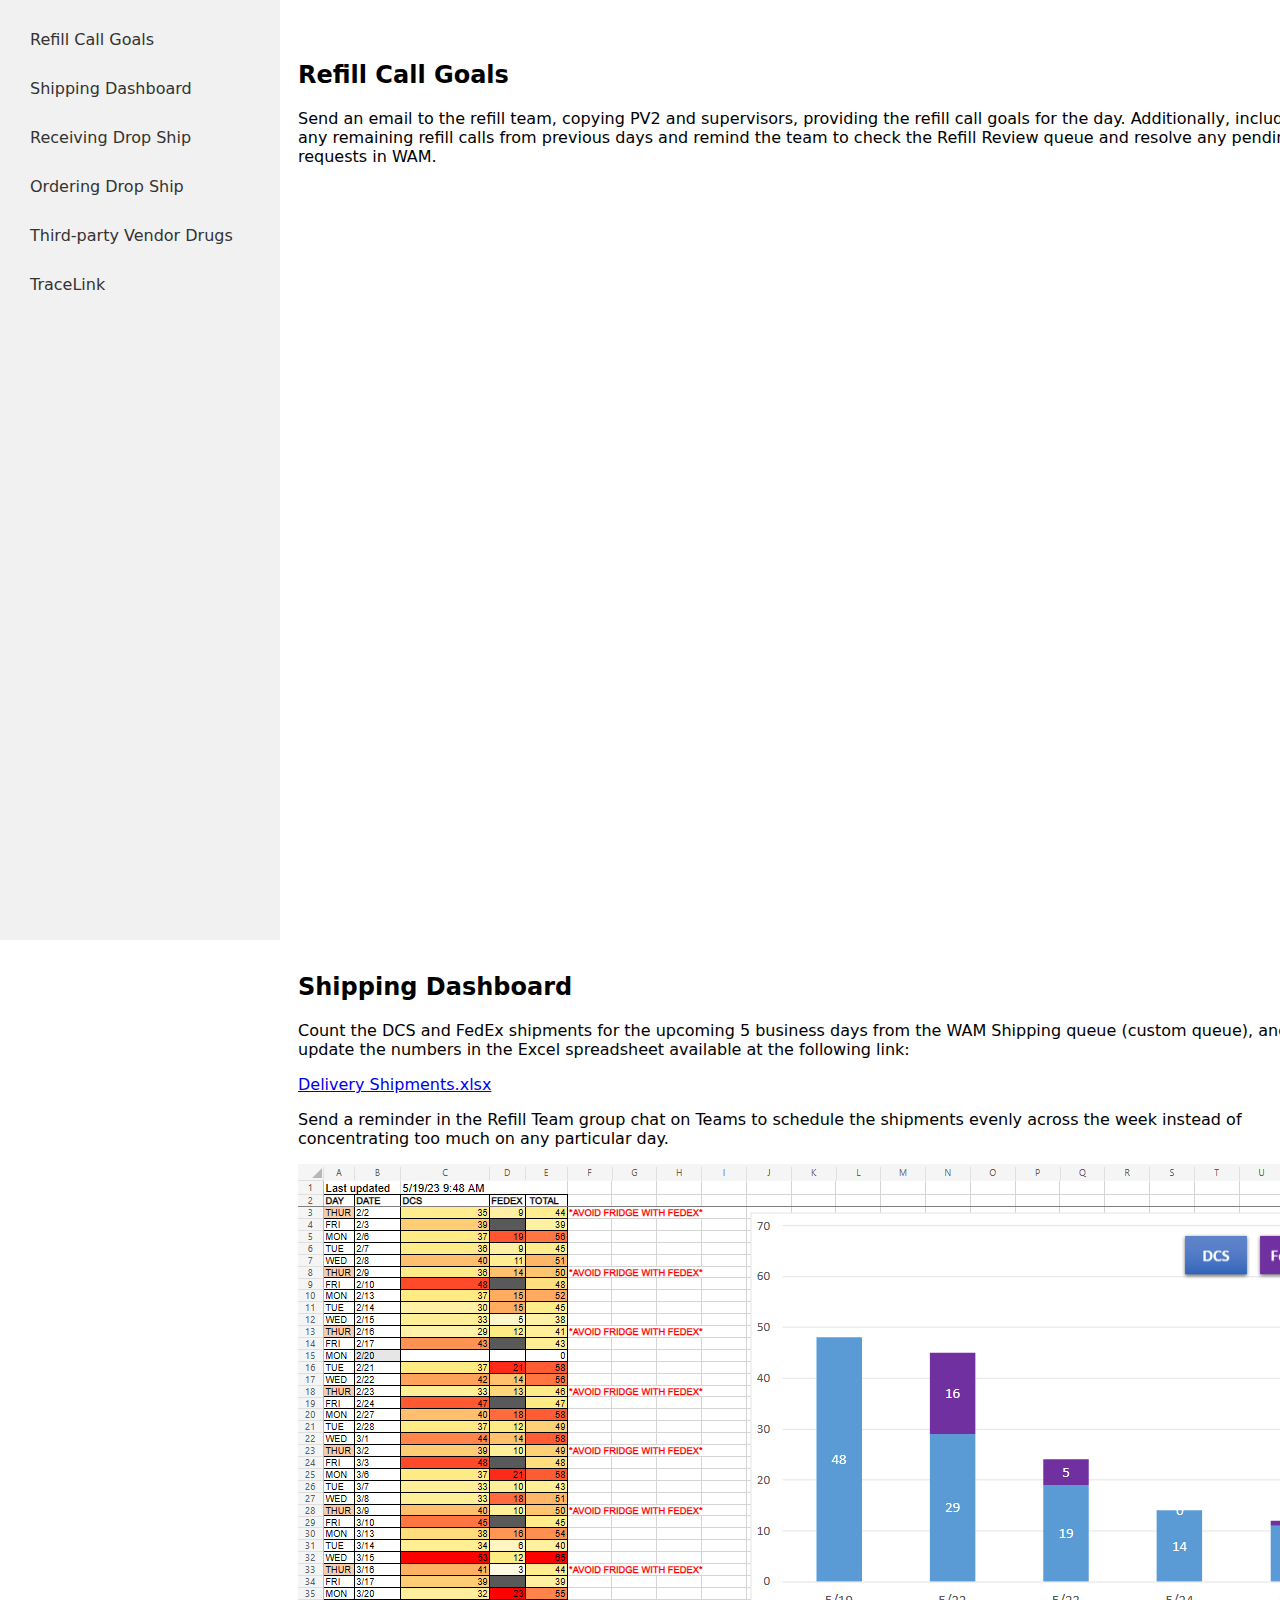
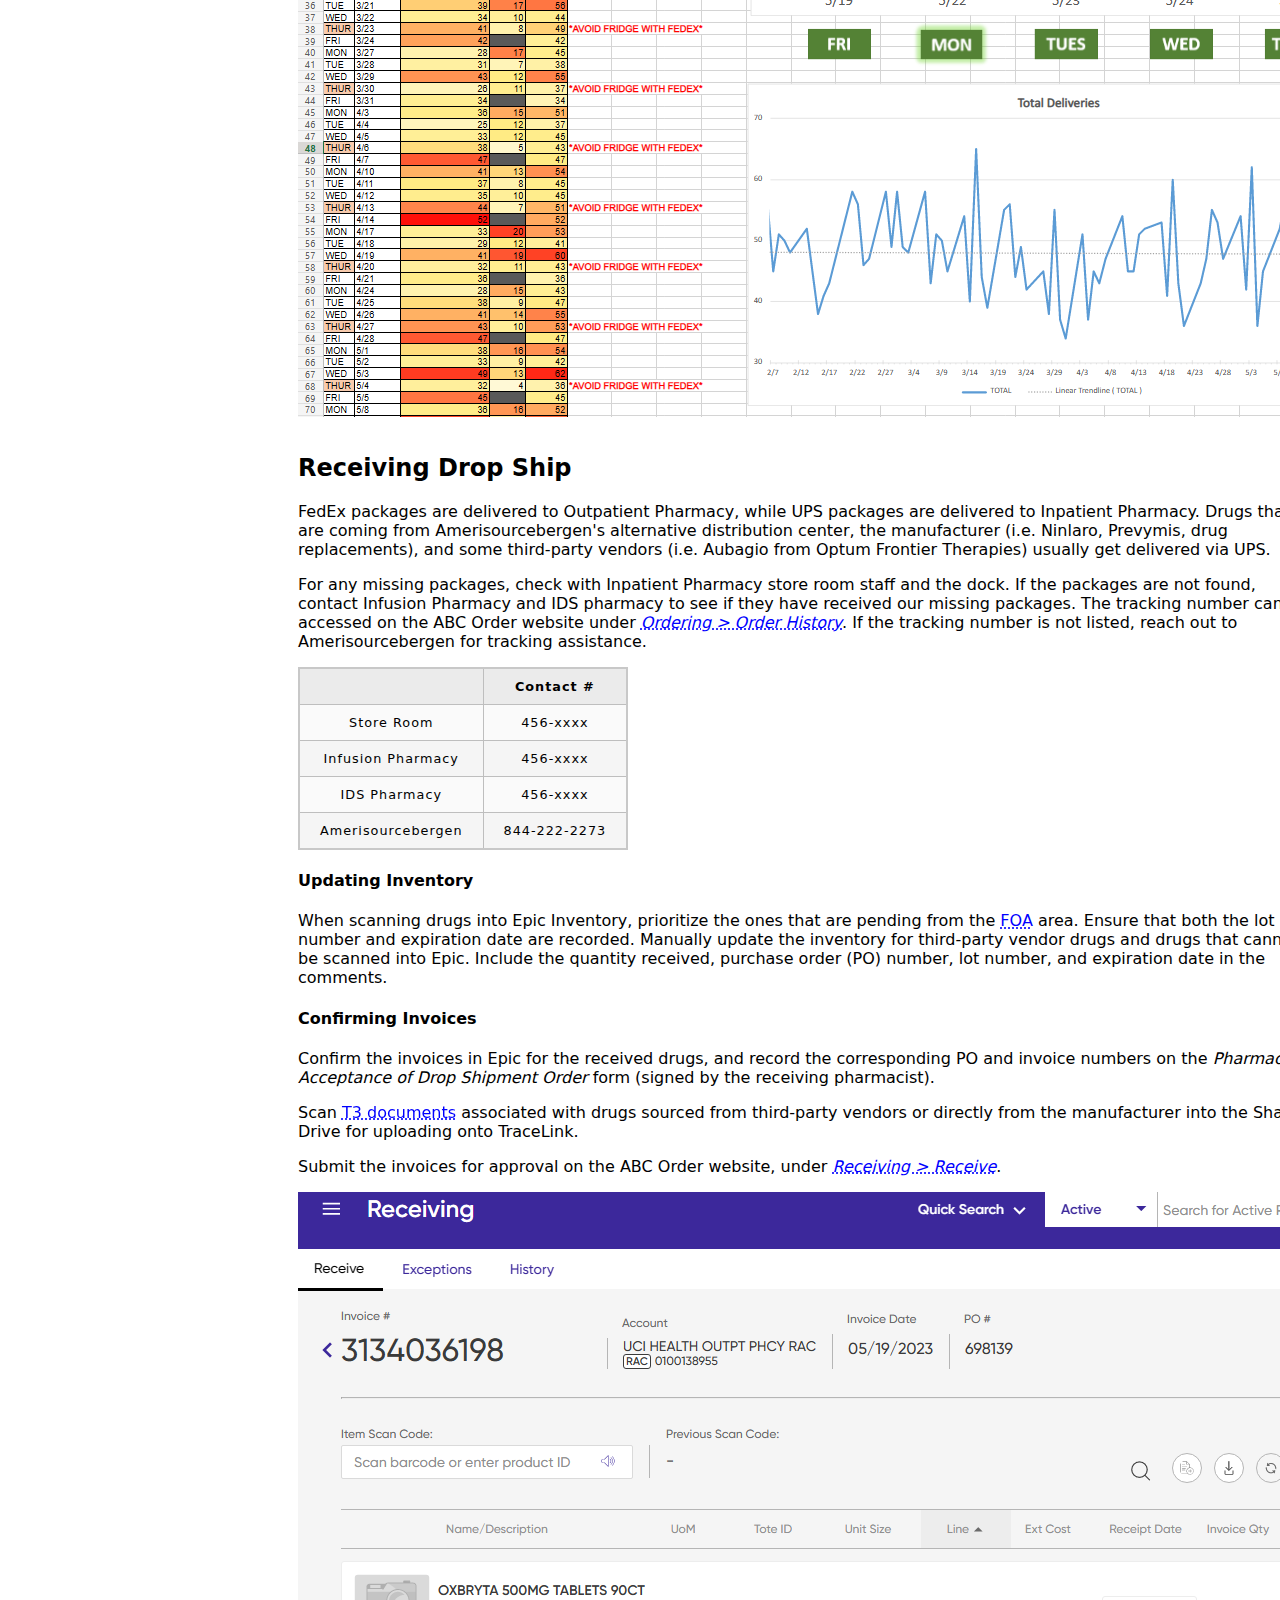
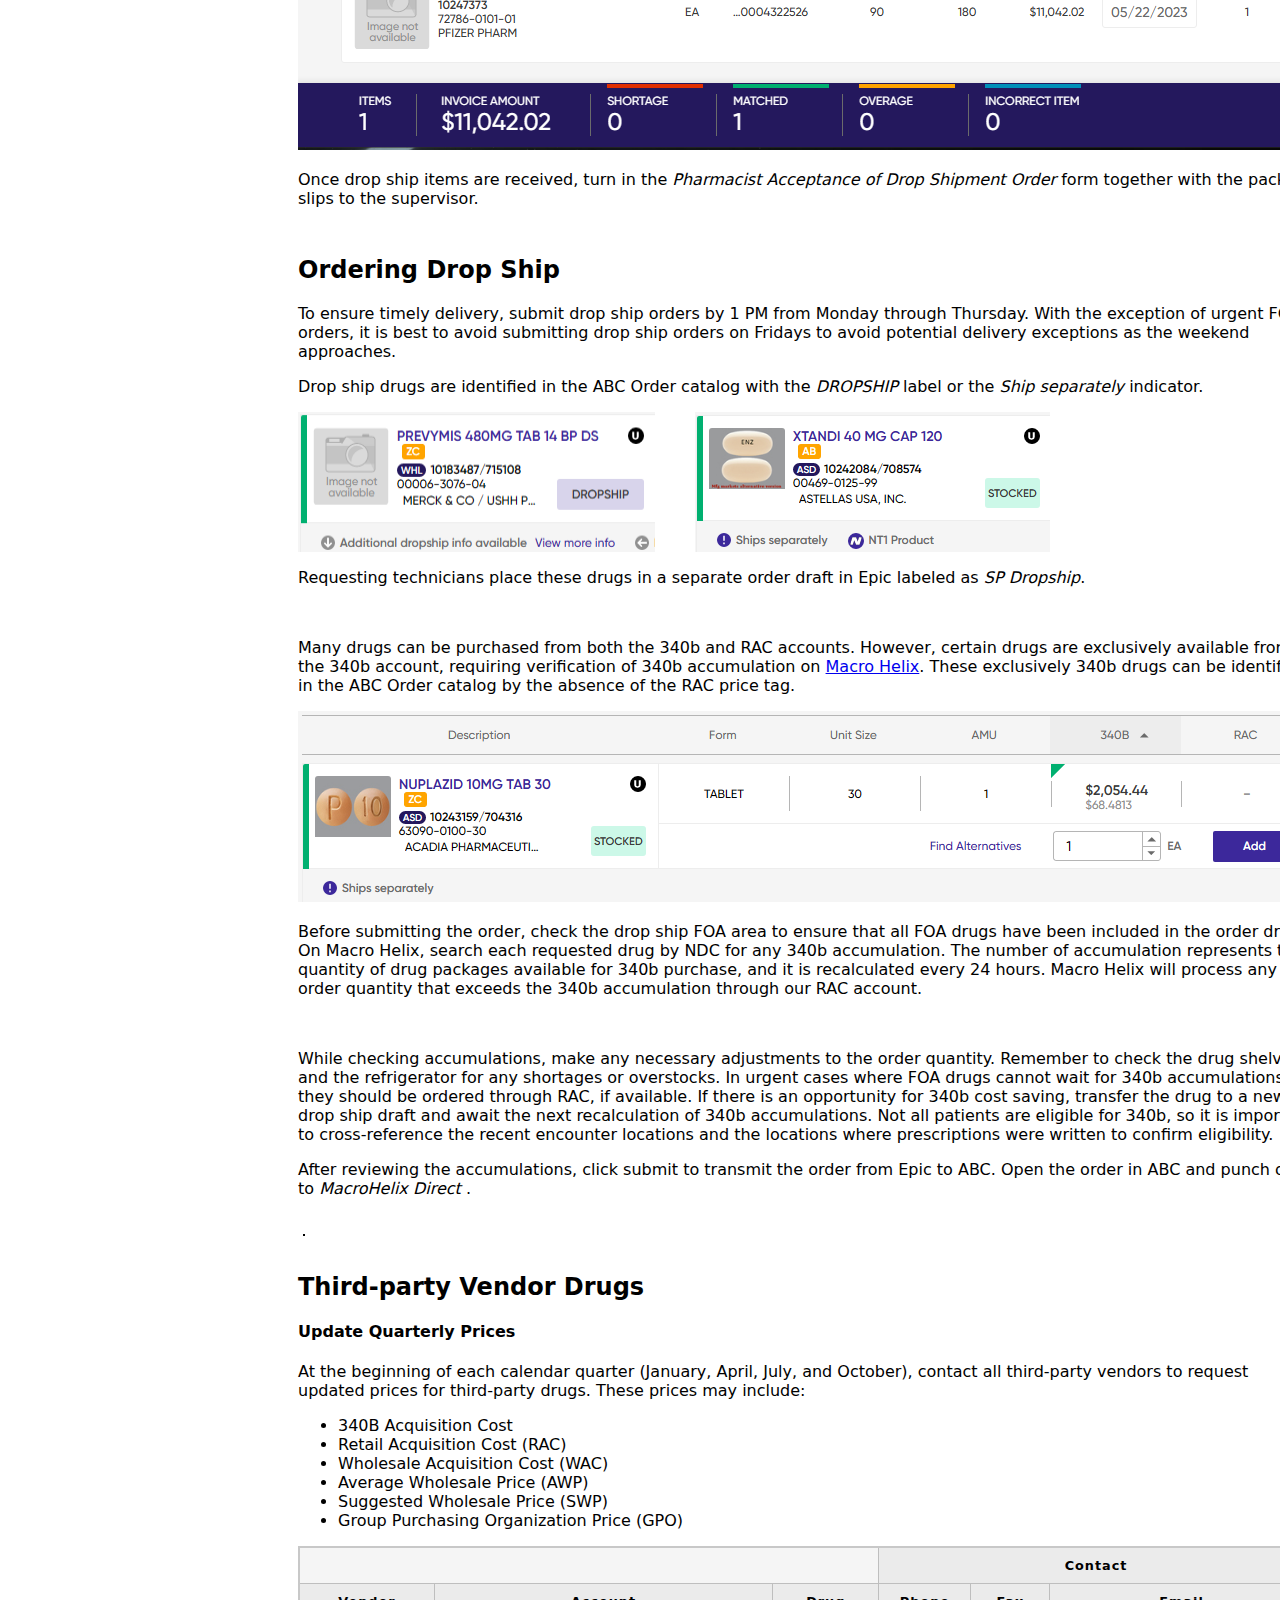
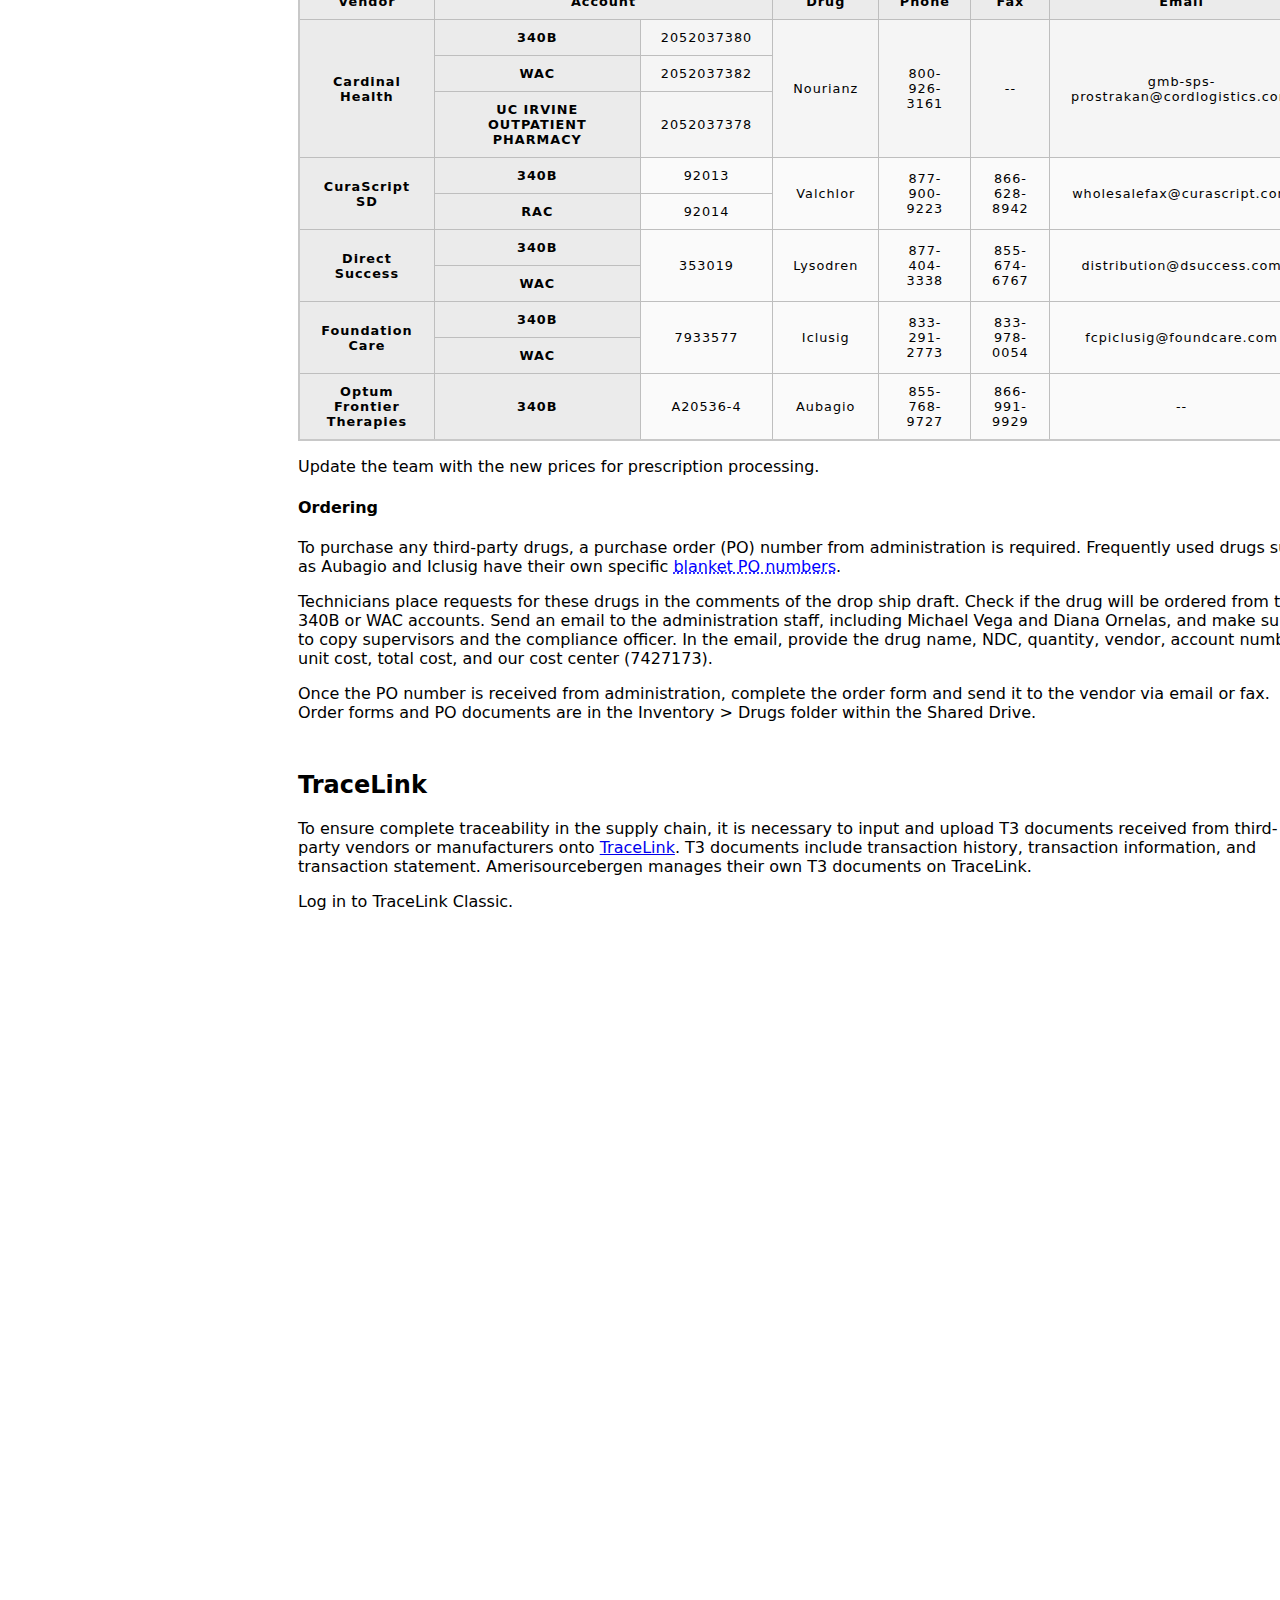
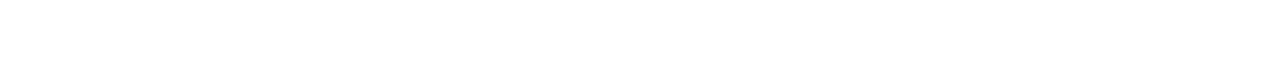
==== index.html @ 1a75f9ba "Add TraceLink" ====
<!DOCTYPE html>
<html lang="en">
<head>
  <meta charset="UTF-8">
  <meta http-equiv="X-UA-Compatible" content="IE=edge">
  <meta name="viewport" content="width=device-width, initial-scale=1.0">
  <link rel="stylesheet" href="css/style.css">
  <title>Home</title>
</head>
<body>
  <div class="container">
    <aside class="sidebar">
      <ul id="sidebar-menu">
        <a href="#refill-call-goals">
          <li class="sidebar-items">Refill Call Goals</li>
        </a>
        <a href="#shipping-dashboard">
          <li class="sidebar-items">Shipping Dashboard</li>
        </a>
        <a href="#receive-drop-ship">
          <li class="sidebar-items">Receiving Drop Ship</li>
        </a>
        <a href="#order-drop-ship">
          <li class="sidebar-items">Ordering Drop Ship</li>
        </a>
        <a href="#third-party-vendor-drugs">
          <li class="sidebar-items">Third-party Vendor Drugs</li>
        </a>
        <a href="#tracelink">
          <li class="sidebar-items">TraceLink</li>
        </a>
      </ul>
    </aside>
    <main class="main-content">

      <div class="content-sections" id="refill-call-goals">
        <h2>Refill Call Goals</h2>
        <p>
          Send an email to the refill team, copying PV2 and supervisors,
          providing the refill call goals for the day. Additionally, include
          any remaining refill calls from previous days and remind the team to
          check the Refill Review queue and resolve any pending requests in WAM.
        </p>
      </div>
      
      <div class="content-sections" id="shipping-dashboard">
        <h2>Shipping Dashboard</h2>
        <p>
          Count the DCS and FedEx shipments for the upcoming 5 business days from
          the WAM Shipping queue (custom queue), and update the numbers in the
          Excel spreadsheet available at the following link:
        </p>
        <a href="https://healthuci-my.sharepoint.com/:x:/g/personal/chaconcg_hs_uci_edu/EX-5J79YhW5FmuK40rXEY4YBLt88n8CHwdeum7SV9ExMpQ?e=1ceII3" target="_blank">
          Delivery Shipments.xlsx
        </a>
        <p>
          Send a reminder in the Refill Team group chat on Teams to schedule
          the shipments evenly across the week instead of concentrating too much
          on any particular day.
        </p>
        <img src="img/shipping_dashboard.png" alt="">
      </div>

      <div class="content-sections" id="receive-drop-ship">
        <h2>Receiving Drop Ship</h2>
        <p>
          FedEx packages are delivered to Outpatient Pharmacy, while UPS
          packages are delivered to Inpatient Pharmacy. Drugs that are
          coming from Amerisourcebergen's alternative distribution center,
          the manufacturer (i.e. Ninlaro, Prevymis, drug replacements), and some
          third-party vendors (i.e. Aubagio from Optum Frontier Therapies) usually
          get delivered via UPS.
        </p>
        <p>
          For any missing packages, check with Inpatient Pharmacy store room
          staff and the dock. If the packages are not found, contact Infusion
          Pharmacy and IDS pharmacy to see if they have received
          our missing packages.

          The tracking number can be accessed on the ABC Order website under
          <span class="italic-text tooltip">Ordering > Order History
          <span class="tooltip-img"><img src="img/order_history.png" alt=""></span></span>.
          If the tracking number is not listed, reach out to Amerisourcebergen for
          tracking assistance.
        </p>
        <table>
          <tr>
            <th></th>
            <th>Contact #</th>
          </tr>
          <tr>
            <td>Store Room</td>
            <td>456-xxxx</td>
          </tr>
          <tr>
            <td>Infusion Pharmacy</td>
            <td>456-xxxx</td>
          </tr>
          <tr>
            <td>IDS Pharmacy</td>
            <td>456-xxxx</td>
          </tr>
          <tr>
            <td>Amerisourcebergen</td>
            <td>844-222-2273</td>
          </tr>
        </table>
        <h4>Updating Inventory</h4>
        <p>
          When scanning drugs into Epic Inventory, prioritize the ones that are
          pending from the <span class="tooltip">FOA<span class="tooltip-text" id="foa">
          Fill on arrival </span></span> area. Ensure that both the lot number and
          expiration date are recorded. Manually update the inventory for
          third-party vendor drugs and drugs that cannot be scanned into Epic.
          Include the quantity received, purchase order (PO) number, lot number, and
          expiration date in the comments.
        </p>
        <h4>Confirming Invoices</h4>
        <p>
          Confirm the invoices in Epic for the received drugs, and record the
          corresponding PO and invoice numbers on the <span class="italic-text">
          Pharmacist Acceptance of Drop Shipment Order </span> form (signed by
          the receiving pharmacist).
        </p>
        <p>
          Scan <span class="tooltip">T3 documents<span class="tooltip-text" id="t3">
          Packing slips that include the transaction history (TH), transaction
          information (TI), and transaction statement (TS).</span></span>
          associated with drugs sourced from third-party vendors or directly
          from the manufacturer into the Shared Drive for uploading onto TraceLink.
        </p>
        <p>
          Submit the invoices for approval on the ABC Order website, under
          <span class="italic-text tooltip">Receiving > Receive<span class="tooltip-img"><img src="img/receive.png" alt=""></span></span>.
        </p>
        <img src="img/receiving.png" alt="">
        <p>
          Once drop ship items are received, turn in the <span class="italic-text">
            Pharmacist Acceptance of
            Drop Shipment Order
          </span> form together with the packing slips to the supervisor.
        </p>
      </div>
      
      <div class="content-sections" id="order-drop-ship">
        <h2>Ordering Drop Ship</h2>
        <p>
          To ensure timely delivery, submit drop ship orders by 1 PM from
          Monday through Thursday. With the exception of urgent FOA orders, it is
          best to avoid submitting drop ship orders on Fridays to avoid potential
          delivery exceptions as the weekend approaches.
        </p>
        <p>
          Drop ship drugs are identified in the ABC Order catalog with the
          <span class="italic-text">DROPSHIP</span> label or the
          <span class="italic-text">Ship separately</span> indicator. 
        </p> 
        <div class="img-container">
          <img src="img/dropship.png" alt="">
          <img src="img/ships_separately.png" alt="">
        </div>
        <p>  
          Requesting technicians place these drugs in a separate order draft in
          Epic labeled as <span class="italic-text">SP Dropship</span>. 
        </p>
        <img src="img/drop_ship_draft.png" alt="">
        <p>
          Many drugs can be purchased from both the 340b and RAC accounts.
          However, certain drugs are exclusively available from the 340b account,
          requiring verification of 340b accumulation on
          <a href="https://web.mhiapps.com/" target="_blank">Macro Helix</a>.
          These exclusively 340b drugs can be identified in the ABC Order catalog by the
          absence of the RAC price tag.
        </p>
        <img src="img/340b_exclusive.png" alt="">
        <p>
          Before submitting the order, check the drop ship FOA area to ensure
          that all FOA drugs have been included in the order draft. On Macro Helix, search
          each requested drug by NDC for any 340b accumulation. The number of
          accumulation represents the quantity of drug packages available for
          340b purchase, and it is recalculated every 24 hours. Macro Helix
          will process any order quantity that exceeds the 340b
          accumulation through our RAC account. 
        </p>
        <img src="img/accumulation.png" alt="">
        <p>
          While checking accumulations, make any necessary adjustments to the order
          quantity. Remember to check the drug shelves and the refrigerator for
          any shortages or overstocks. In urgent cases where FOA drugs cannot wait
          for 340b accumulations, they should be ordered through RAC, if available.
          If there is an opportunity for 340b cost saving, transfer the drug to
          a new drop ship draft and await the next recalculation of 340b accumulations.
          Not all patients are eligible for 340b, so it is important to cross-reference
          the recent encounter locations and the locations where prescriptions were written
          to confirm eligibility. 
        </p>
        <p>
          After reviewing the accumulations, click submit to transmit the order
          from Epic to ABC. Open the order in ABC and punch out to <span class="italic-text">
            MacroHelix
            Direct
          </span>.
        </p>
        <img src="img/submit_order.png" alt="" style="width: 80vw">
        <img src="img/punch_out.png" alt="" style="border: 1px solid black; margin-top: 20px;">
      </div>
      
      <div class="content-sections" id="third-party-vendor-drugs">
        <h2>Third-party Vendor Drugs</h2>
        <h4>Update Quarterly Prices</h4>
        <p>At the beginning of each calendar quarter (January, April, July, and
          October), contact all third-party vendors to request updated prices for
          third-party drugs. These prices may include:
          <ul>
            <li>340B Acquisition Cost</li>
            <li>Retail Acquisition Cost (RAC)</li>
            <li>Wholesale Acquisition Cost (WAC)</li>
            <li>Average Wholesale Price (AWP)</li>
            <li>Suggested Wholesale Price (SWP)</li>
            <li>Group Purchasing Organization Price (GPO)</li>
          </ul>
        </p>
        <table>
          <thead>
            <tr>
              <td colspan="4">&nbsp;</td>
              <th colspan="3" scope="colgroup">Contact</th>
            </tr>
            <tr>
              <th scope="col">Vendor</th>
              <th colspan="2", scope="col">Account</th>
              <th scope="col">Drug</th>
              <th scope="col">Phone</th>
              <th scope="col">Fax</th>
              <th scope="col">Email</th>
            </tr>
          </thead>
          <tbody>
            <tr>
              <th rowspan="3" scope="rowgroup">Cardinal Health</th>
              <th scope="row">340B</th>
              <td>2052037380</td>
              <td rowspan="3">Nourianz</td>
              <td rowspan="3">800-926-3161</td>
              <td rowspan="3">--</td>
              <td rowspan="3">gmb-sps-prostrakan@cordlogistics.com</td>
            </tr>
            <tr>
              <th scope="row">WAC</th>
              <td style="background-color: rgb(245, 245, 245);">2052037382</td>
            </tr>
            <tr>
              <th scope="row" style="width: 165px;">UC IRVINE OUTPATIENT PHARMACY </th>
              <td>2052037378</td>
            </tr>
            <tr>
              <th rowspan="2" scope="rowgroup">CuraScript SD</th>
              <th scope="row">340B</th>
              <td>92013</td>
              <td rowspan="2">Valchlor</td>
              <td rowspan="2"> 877-900-9223</td>
              <td rowspan="2">866-628-8942</td>
              <td rowspan="2">wholesalefax@curascript.com</td>
            </tr>
            <tr>
              <th scope="row">RAC</th>
              <td style="background-color: rgb(250, 250, 250);">92014</td>
            </tr>
            <tr>
              <th rowspan="2" scope="rowgroup">Direct Success</th>
              <th scope="row">340B</th>
              <td rowspan="2">353019</td>
              <td rowspan="2">Lysodren</td>
              <td rowspan="2">877-404-3338 </td>
              <td rowspan="2">855-674-6767</td>
              <td rowspan="2">distribution@dsuccess.com</td>
            </tr>
            <tr>
              <th scope="row">WAC</th>
            </tr>
            <tr>
              <th rowspan="2" scope="rowgroup">Foundation Care</th>
              <th scope="row">340B</th>
              <td rowspan="2">7933577</td>
              <td rowspan="2">Iclusig</td>
              <td rowspan="2">833-291-2773</td>
              <td rowspan="2">833-978-0054 </td>
              <td rowspan="2">fcpiclusig@foundcare.com</td>
            </tr>
            <tr>
              <th scope="row">WAC</th>
            </tr>
            <tr>
              <th scope="rowgroup">Optum Frontier Therapies</th>
              <th scope="row">340B</th>
              <td>A20536-4</td>
              <td>Aubagio</td>
              <td>855-768-9727</td>
              <td>866-991-9929 </td>
              <td>--</td>
            </tr>
          </tbody>
        </table>
        <p>
          Update the team with the new prices for prescription processing.
        </p>
        <h4>
          Ordering
        </h4>
        <p>
          To purchase any third-party drugs, a purchase order (PO) number from
          administration is required. Frequently used drugs such as Aubagio and
          Iclusig have their own specific <span class="tooltip">blanket PO numbers
          <span class="tooltip-text" id="blanket-po">A blanket purchase order (PO)
          number is a type of purchase order used in procurement processes. It is
          a single PO that covers multiple transactions or purchases over a specific
          period of time, typically for recurring or ongoing supplies or services.
          </span></span>. 
        </p>
        <p>
          Technicians place requests for these drugs in the comments of the drop
          ship draft. Check if the drug will be ordered from the 340B or WAC
          accounts. Send an email to the administration staff, including Michael
          Vega and Diana Ornelas, and make sure to copy supervisors and the
          compliance officer. In the email, provide the drug name, NDC, quantity,
          vendor, account number, unit cost, total cost, and our cost center
          (7427173). 
        </p>
        <p>
          Once the PO number is received from administration, complete the order
          form and send it to the vendor via email or fax. Order forms and PO
          documents are in the Inventory > Drugs folder within the Shared Drive. 
        </p>
      </div>

      <div class="content-sections" id="tracelink">
        <h2>TraceLink</h2>
        <p>
          To ensure complete traceability in the supply chain, it is necessary to
          input and upload T3 documents received from third-party vendors or
          manufacturers onto <a href="https://www.tracelink.com/" target="_blank">TraceLink</a>.
          T3 documents include transaction history, transaction information, and
          transaction statement. Amerisourcebergen manages their own T3 documents
          on TraceLink. 
        </p>
        <p>
          Log in to TraceLink Classic.
        </p>
        <img src="img/tracelink_classic.png" alt="">
      </div>

    </main>
  </div>
</body>
</html>
---- css/style.css ----
html {
  font-family: system-ui, "Segoe UI", Roboto, Helvetica, Arial, sans-serif, "Apple Color Emoji", "Segoe UI Emoji", "Segoe UI Symbol";
}

.container {
  display: flex;
}

.content-sections {
  height: auto;
  min-height: 100vh;
  padding-top: 1%;
  width: 80%;
}

.img-container {
  display: flex;
}

.img-container img {
  margin-right: 40px;
}

.italic-text {
  font-style: italic;
}

.main-content {
  flex-grow: 1;
  margin-left: 270px;
  padding: 20px;
}

/* Sidebar */

.sidebar {
  position: fixed;
  top: 0;
  left: 0;
  height: 100vh;
  width: 240px;
  background-color: #f1f1f1;
  padding: 20px;
}

#sidebar-menu {
  list-style-type: none;
  margin: 0;
  padding: 0;
}

#sidebar-menu li {
  margin-bottom: 10px;
}

#sidebar-menu a {
  display: block;
  color: #333;
  text-decoration: none;
  padding: 10px;
  /* background-color: #fff; */
  border-radius: 5px;
}

#sidebar-menu a:hover {
  background-color: #ddd;
}


/* Table */

table {
  border-collapse: collapse;
  border: 2px solid rgb(200, 200, 200);
  letter-spacing: 1px;
  font-size: 0.8rem;
}

td,
th {
  border: 1px solid rgb(190, 190, 190);
  padding: 10px 20px;
}

th {
  background-color: rgb(235, 235, 235);
}

td {
  text-align: center;
}

tr:nth-child(even) td {
  background-color: rgb(250, 250, 250);
}

tr:nth-child(odd) td {
  background-color: rgb(245, 245, 245);
}

/* Tooltip */

#blanket-po {
  width: 450px;
}

#foa {
  width: 100px;
}

#t3 {
  width: 430px;
}

.tooltip {
  color: blue;
  position: relative;
  display: inline-block;
  cursor: pointer;
  text-decoration: underline dotted;
}

.tooltip-img {
  display: none;
  visibility: hidden;
  background-color: #000;
  color: #fff;
  text-align: center;
  border-radius: 6px;
  padding: 5px;
  position: absolute;
  z-index: 1;
  bottom: 125%;
  left: 50%;
  transform: translateX(-50%) translateY(100%);
  opacity: 0;
  transition: opacity 0.3s;
}

.tooltip-text {
  visibility: hidden;
  background-color: #000;
  color: #fff;
  text-align: center;
  border-radius: 6px;
  padding: 5px;
  position: absolute;
  z-index: 1;
  bottom: 125%;
  left: 50%;
  transform: translateX(-50%);
  opacity: 0;
  transition: opacity 0.3s;
}

.tooltip:hover .tooltip-img {
  display: block;
  visibility: visible;
  opacity: 1;
}

.tooltip:hover .tooltip-text {
  visibility: visible;
  opacity: 1;
}
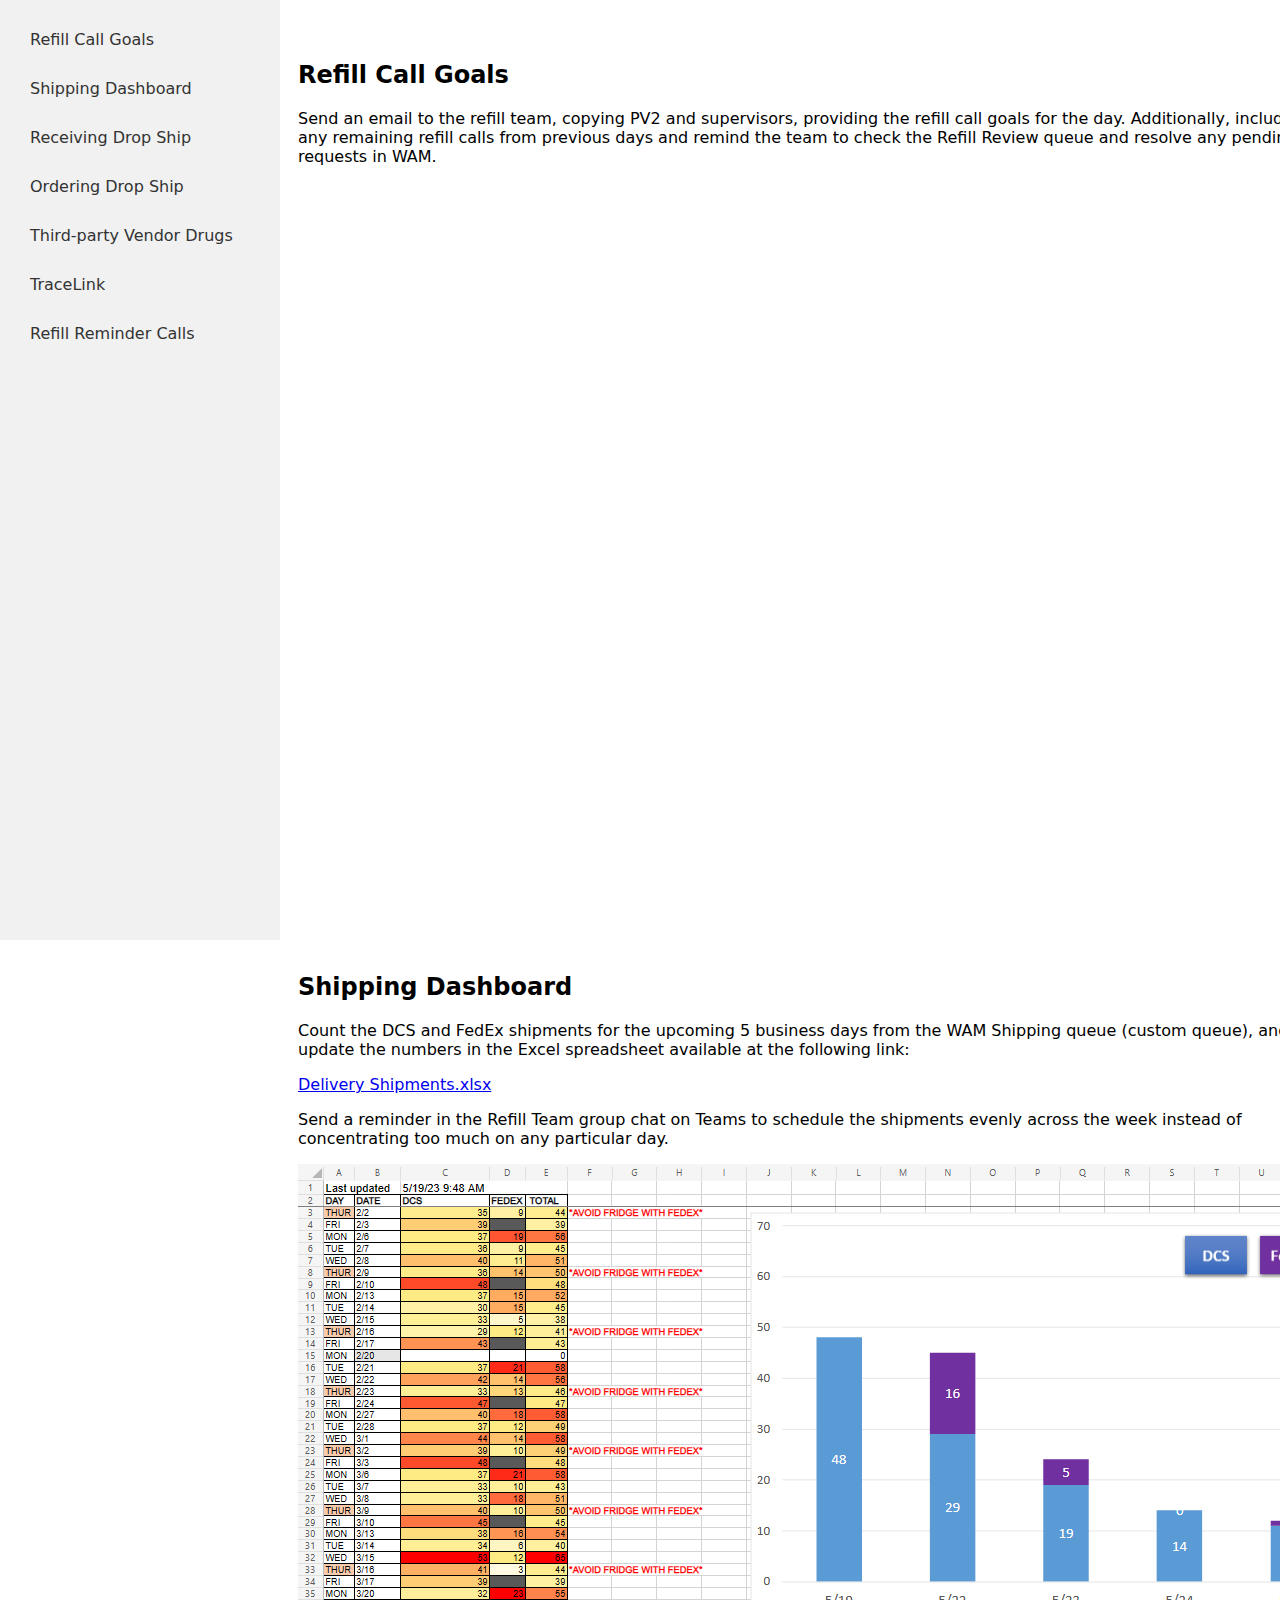
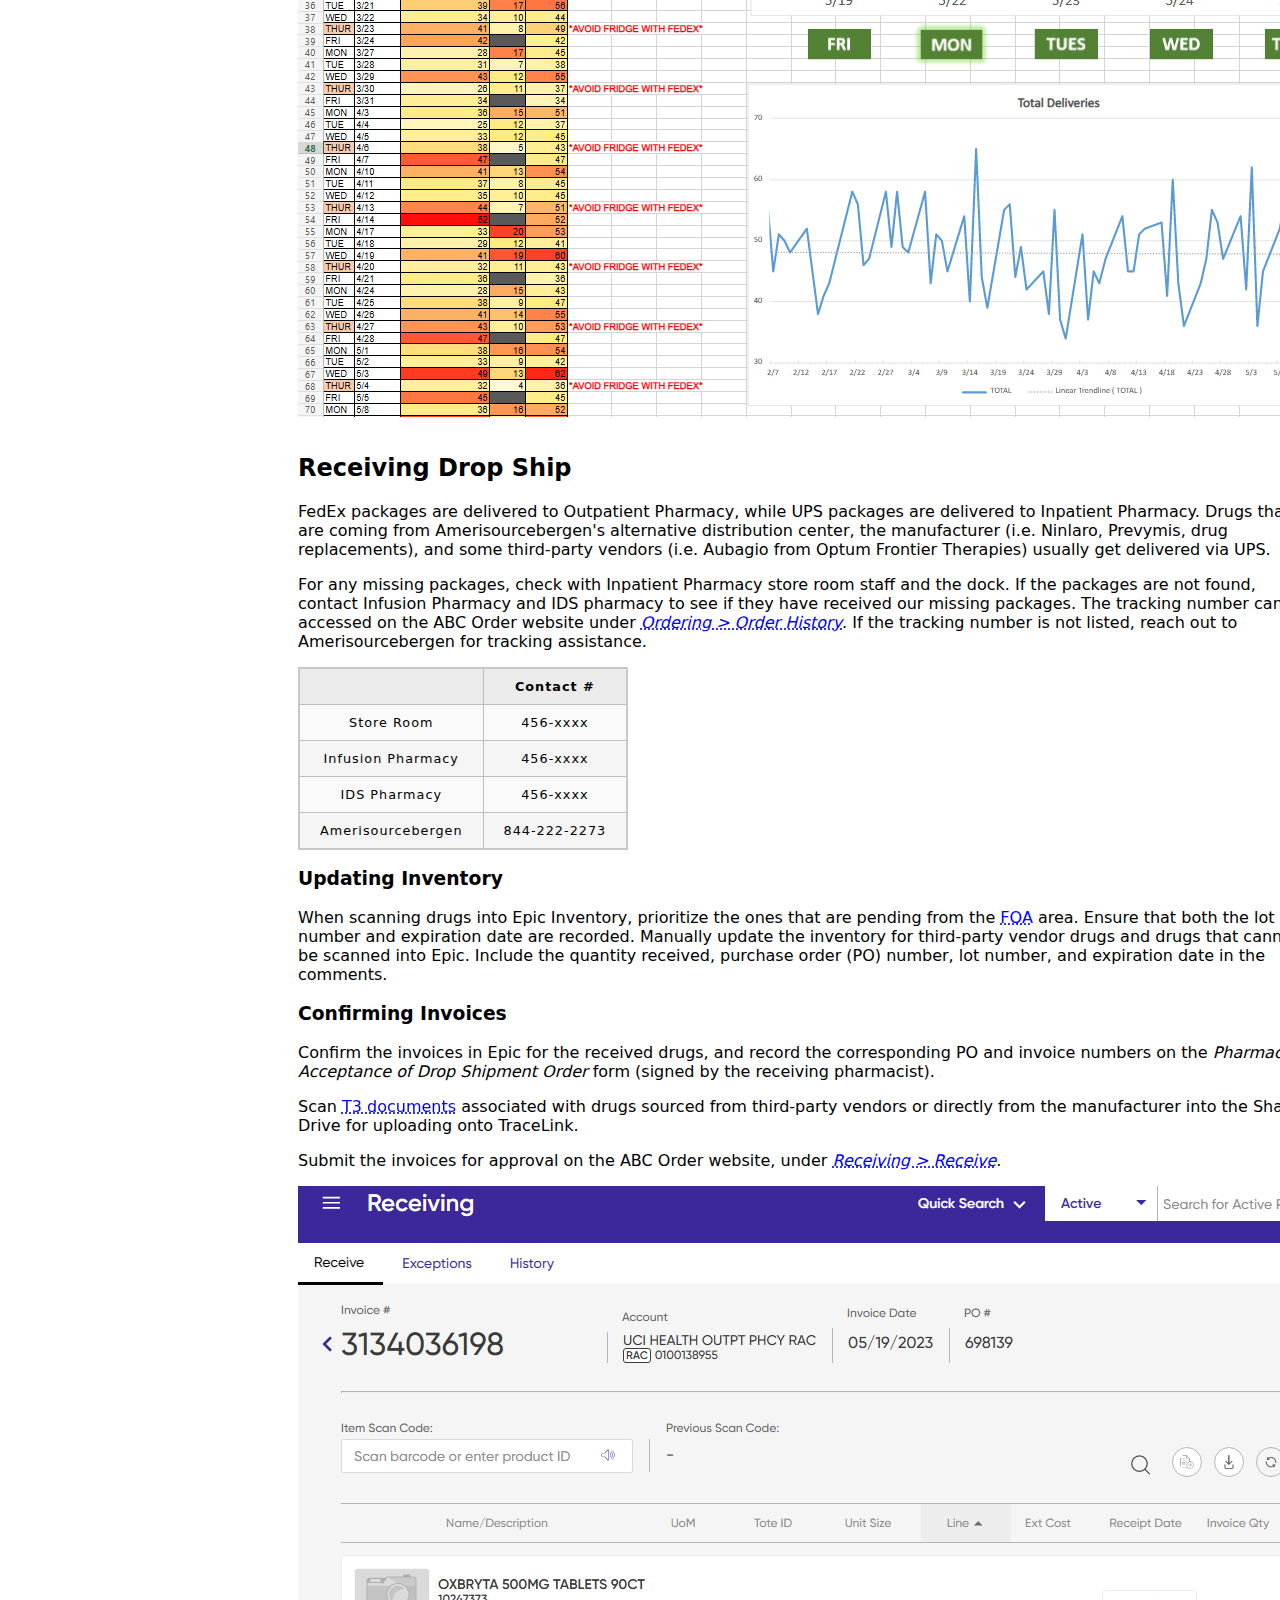
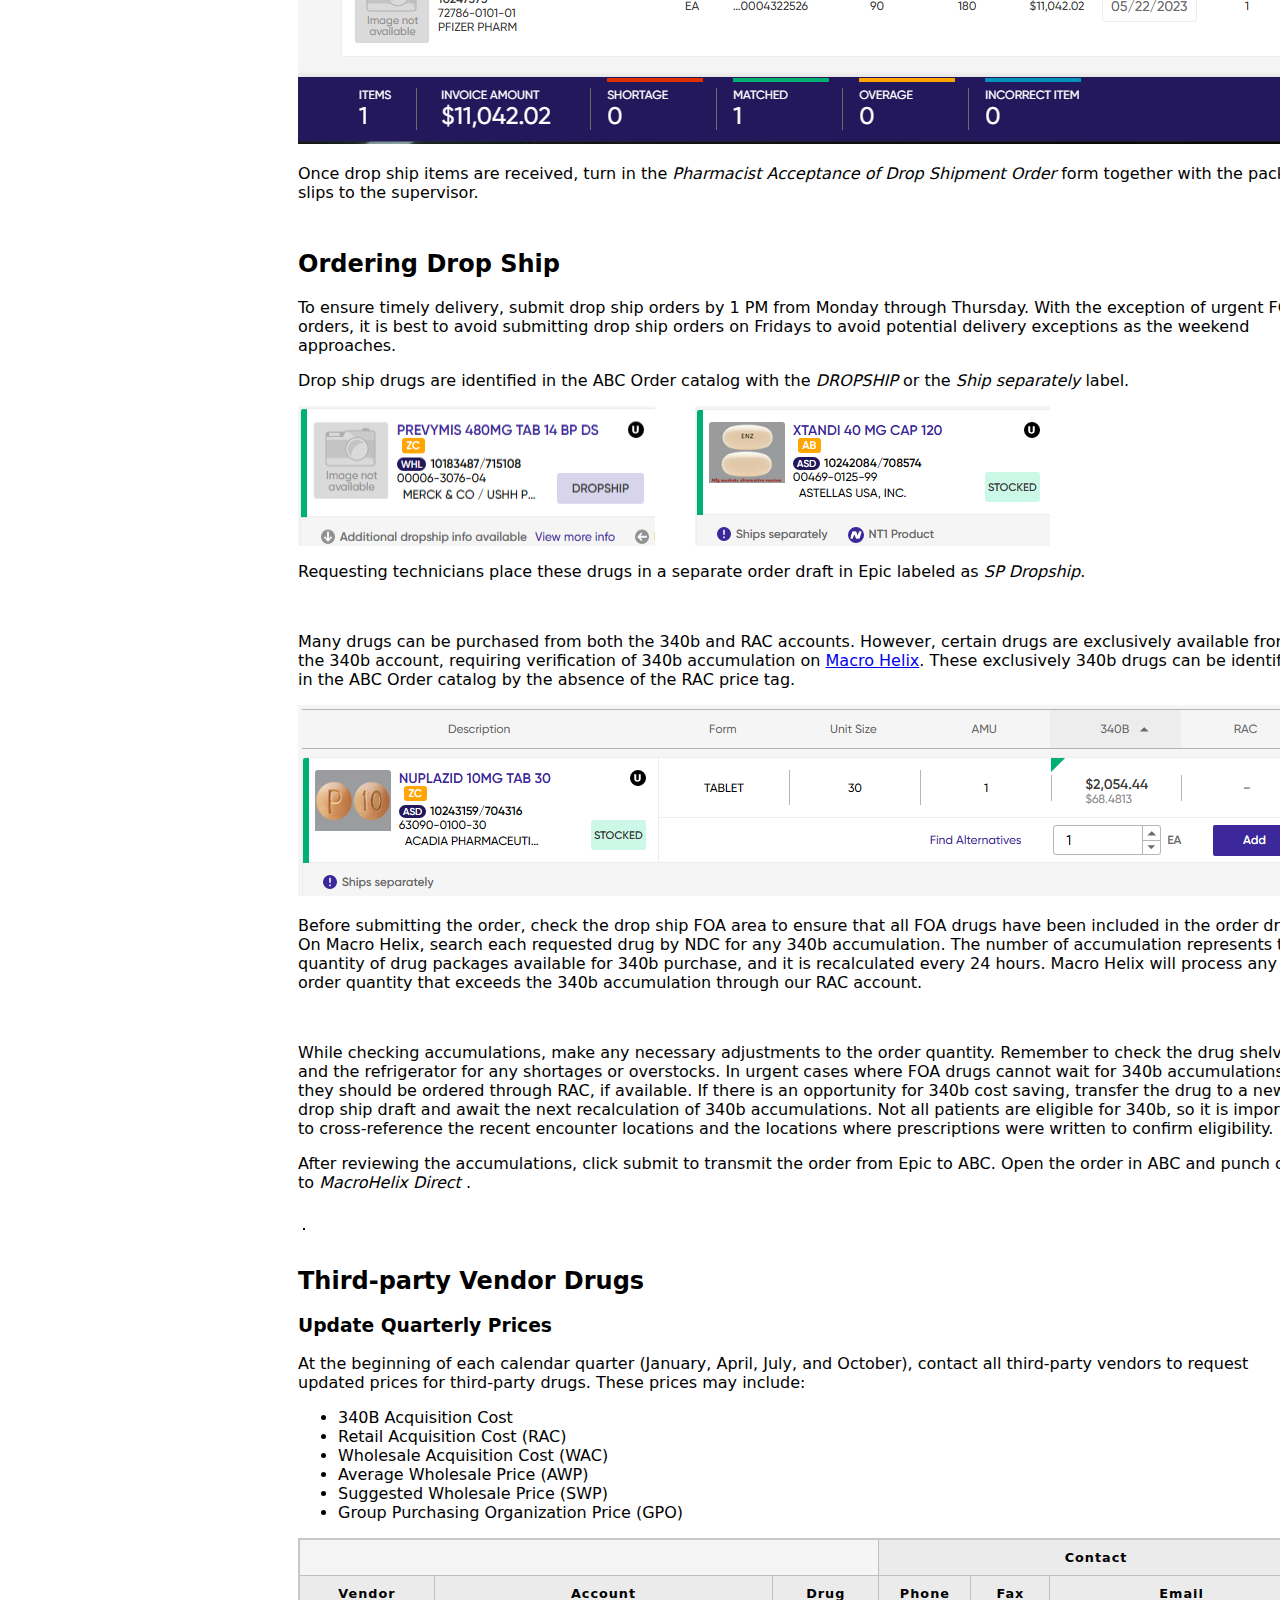
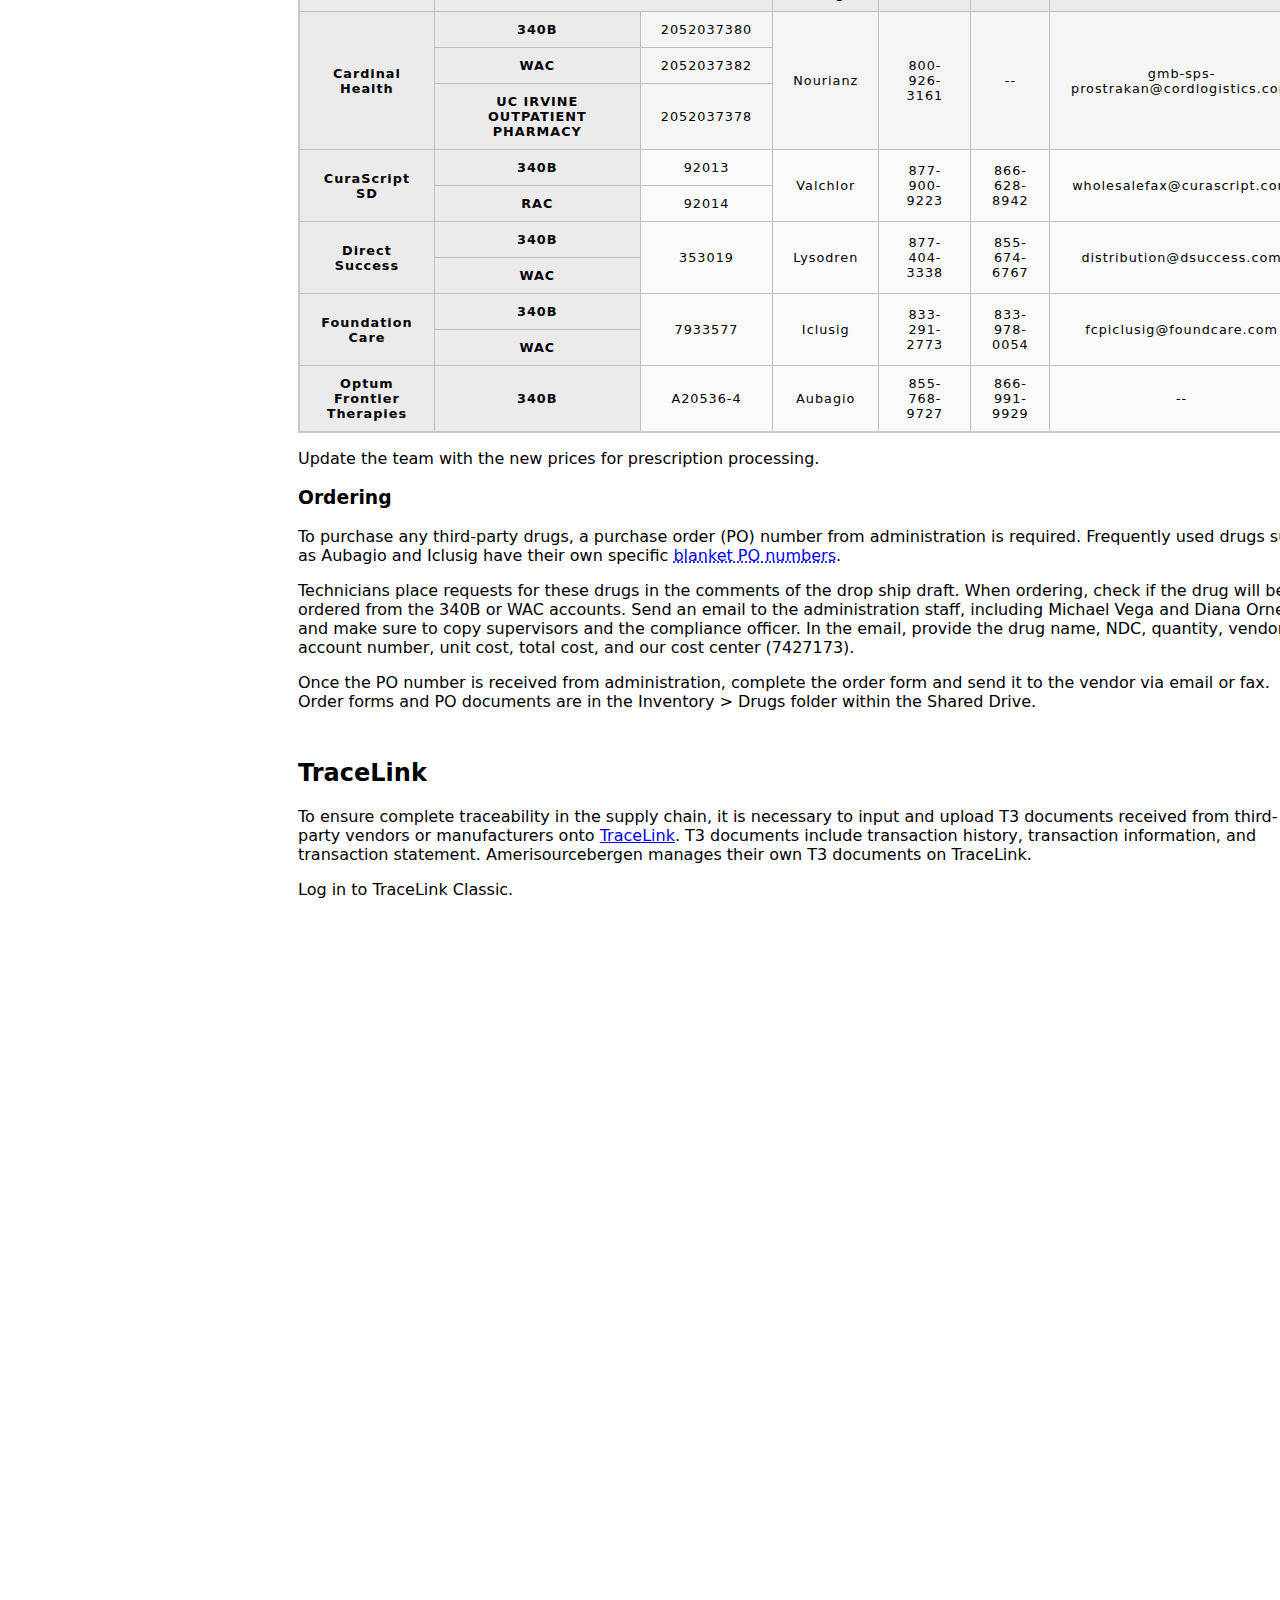
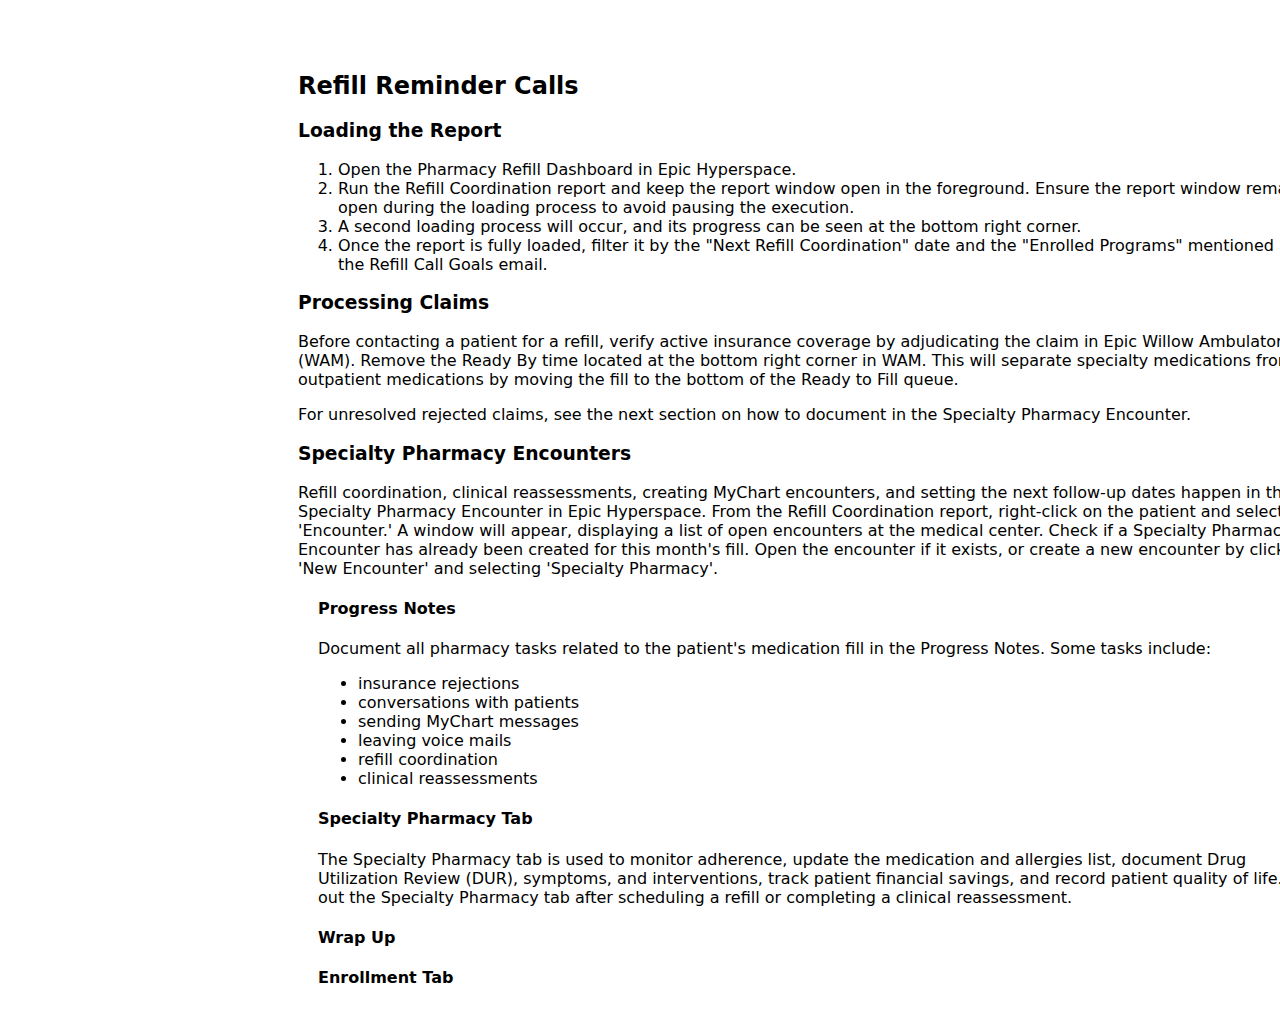
==== commit 1e86ad77: "Add refill coordination" ====
--- a/index.html
+++ b/index.html
@@ -28,6 +28,9 @@
         </a>
         <a href="#tracelink">
           <li class="sidebar-items">TraceLink</li>
+        </a>
+        <a href="#refill-reminder-calls">
+          <li class="sidebar-items">Refill Reminder Calls</li>
         </a>
       </ul>
     </aside>
@@ -105,7 +108,7 @@
             <td>844-222-2273</td>
           </tr>
         </table>
-        <h4>Updating Inventory</h4>
+        <h3>Updating Inventory</h3>
         <p>
           When scanning drugs into Epic Inventory, prioritize the ones that are
           pending from the <span class="tooltip">FOA<span class="tooltip-text" id="foa">
@@ -115,7 +118,7 @@
           Include the quantity received, purchase order (PO) number, lot number, and
           expiration date in the comments.
         </p>
-        <h4>Confirming Invoices</h4>
+        <h3>Confirming Invoices</h3>
         <p>
           Confirm the invoices in Epic for the received drugs, and record the
           corresponding PO and invoice numbers on the <span class="italic-text">
@@ -152,8 +155,8 @@
         </p>
         <p>
           Drop ship drugs are identified in the ABC Order catalog with the
-          <span class="italic-text">DROPSHIP</span> label or the
-          <span class="italic-text">Ship separately</span> indicator. 
+          <span class="italic-text">DROPSHIP</span> or the
+          <span class="italic-text">Ship separately</span> label. 
         </p> 
         <div class="img-container">
           <img src="img/dropship.png" alt="">
@@ -207,7 +210,7 @@
       
       <div class="content-sections" id="third-party-vendor-drugs">
         <h2>Third-party Vendor Drugs</h2>
-        <h4>Update Quarterly Prices</h4>
+        <h3>Update Quarterly Prices</h3>
         <p>At the beginning of each calendar quarter (January, April, July, and
           October), contact all third-party vendors to request updated prices for
           third-party drugs. These prices may include:
@@ -304,9 +307,9 @@
         <p>
           Update the team with the new prices for prescription processing.
         </p>
-        <h4>
+        <h3>
           Ordering
-        </h4>
+        </h3>
         <p>
           To purchase any third-party drugs, a purchase order (PO) number from
           administration is required. Frequently used drugs such as Aubagio and
@@ -319,7 +322,7 @@
         </p>
         <p>
           Technicians place requests for these drugs in the comments of the drop
-          ship draft. Check if the drug will be ordered from the 340B or WAC
+          ship draft. When ordering, check if the drug will be ordered from the 340B or WAC
           accounts. Send an email to the administration staff, including Michael
           Vega and Diana Ornelas, and make sure to copy supervisors and the
           compliance officer. In the email, provide the drug name, NDC, quantity,
@@ -349,6 +352,71 @@
         <img src="img/tracelink_classic.png" alt="">
       </div>
 
+      <div class="content-sections" id="refill-reminder-calls">
+        <h2>Refill Reminder Calls</h2>
+        <h3>Loading the Report</h3>
+        <ol>
+          <li>Open the Pharmacy Refill Dashboard in Epic Hyperspace.</li>
+          <li>Run the Refill Coordination report and keep the report window open in the foreground.
+          Ensure the report window remains open during the loading process to avoid pausing the execution.</li>
+          <li>A second loading process will occur, and its progress can be seen at the bottom right corner.</li>
+          <li>Once the report is fully loaded, filter it by the "Next Refill Coordination" date and the "Enrolled Programs" mentioned in the Refill Call Goals email.</li>
+        </ol>
+        <h3>Processing Claims</h3>
+        <p>
+          Before contacting a patient for a refill, verify active insurance coverage
+          by adjudicating the claim in Epic Willow Ambulatory (WAM).
+          Remove the Ready By time located at the bottom right corner in WAM.
+          This will separate specialty medications from outpatient medications
+          by moving the fill to the bottom of the Ready to Fill queue.
+        </p>
+        <p>
+          For unresolved rejected claims, see the next section on how to document
+          in the Specialty Pharmacy Encounter.
+        </p>
+        <h3>Specialty Pharmacy Encounters</h3>
+        <p>
+          Refill coordination, clinical reassessments, creating MyChart encounters, and setting the
+          next follow-up dates happen in the Specialty Pharmacy Encounter in
+          Epic Hyperspace. From the Refill Coordination report, right-click on the
+          patient and select 'Encounter.' A window will appear, displaying a list of open encounters
+          at the medical center. Check if a Specialty Pharmacy Encounter has already
+          been created for this month's fill. Open the encounter if it exists, or
+          create a new encounter by clicking 'New Encounter' and selecting 'Specialty Pharmacy'.
+        </p>
+
+        <div style="margin-left: 20px;">
+          <h4>Progress Notes</h4>
+          <p>
+            Document all pharmacy tasks related to the patient's medication fill
+            in the Progress Notes. Some tasks include:
+            <ul>
+              <li>insurance rejections</li>
+              <li>conversations with patients</li>
+              <li>sending MyChart messages</li>
+              <li>leaving voice mails</li>
+              <li>refill coordination</li>
+              <li>clinical reassessments</li>
+            </ul>
+          </p>
+          <h4>Specialty Pharmacy Tab</h4>
+          <p>
+            The Specialty Pharmacy tab is used to monitor adherence, update the medication
+            and allergies list, document Drug Utilization Review (DUR), symptoms, and interventions, track patient
+            financial savings, and record patient quality of life. Fill out the
+            Specialty Pharmacy tab after scheduling a refill or completing a clinical reassessment.
+          </p>
+          <h4>Wrap Up</h4>
+          <p>
+
+          </p>
+          <h4>Enrollment Tab</h4>
+          <p>
+
+          </p>
+        </div>
+      </div>
+
     </main>
   </div>
 </body>
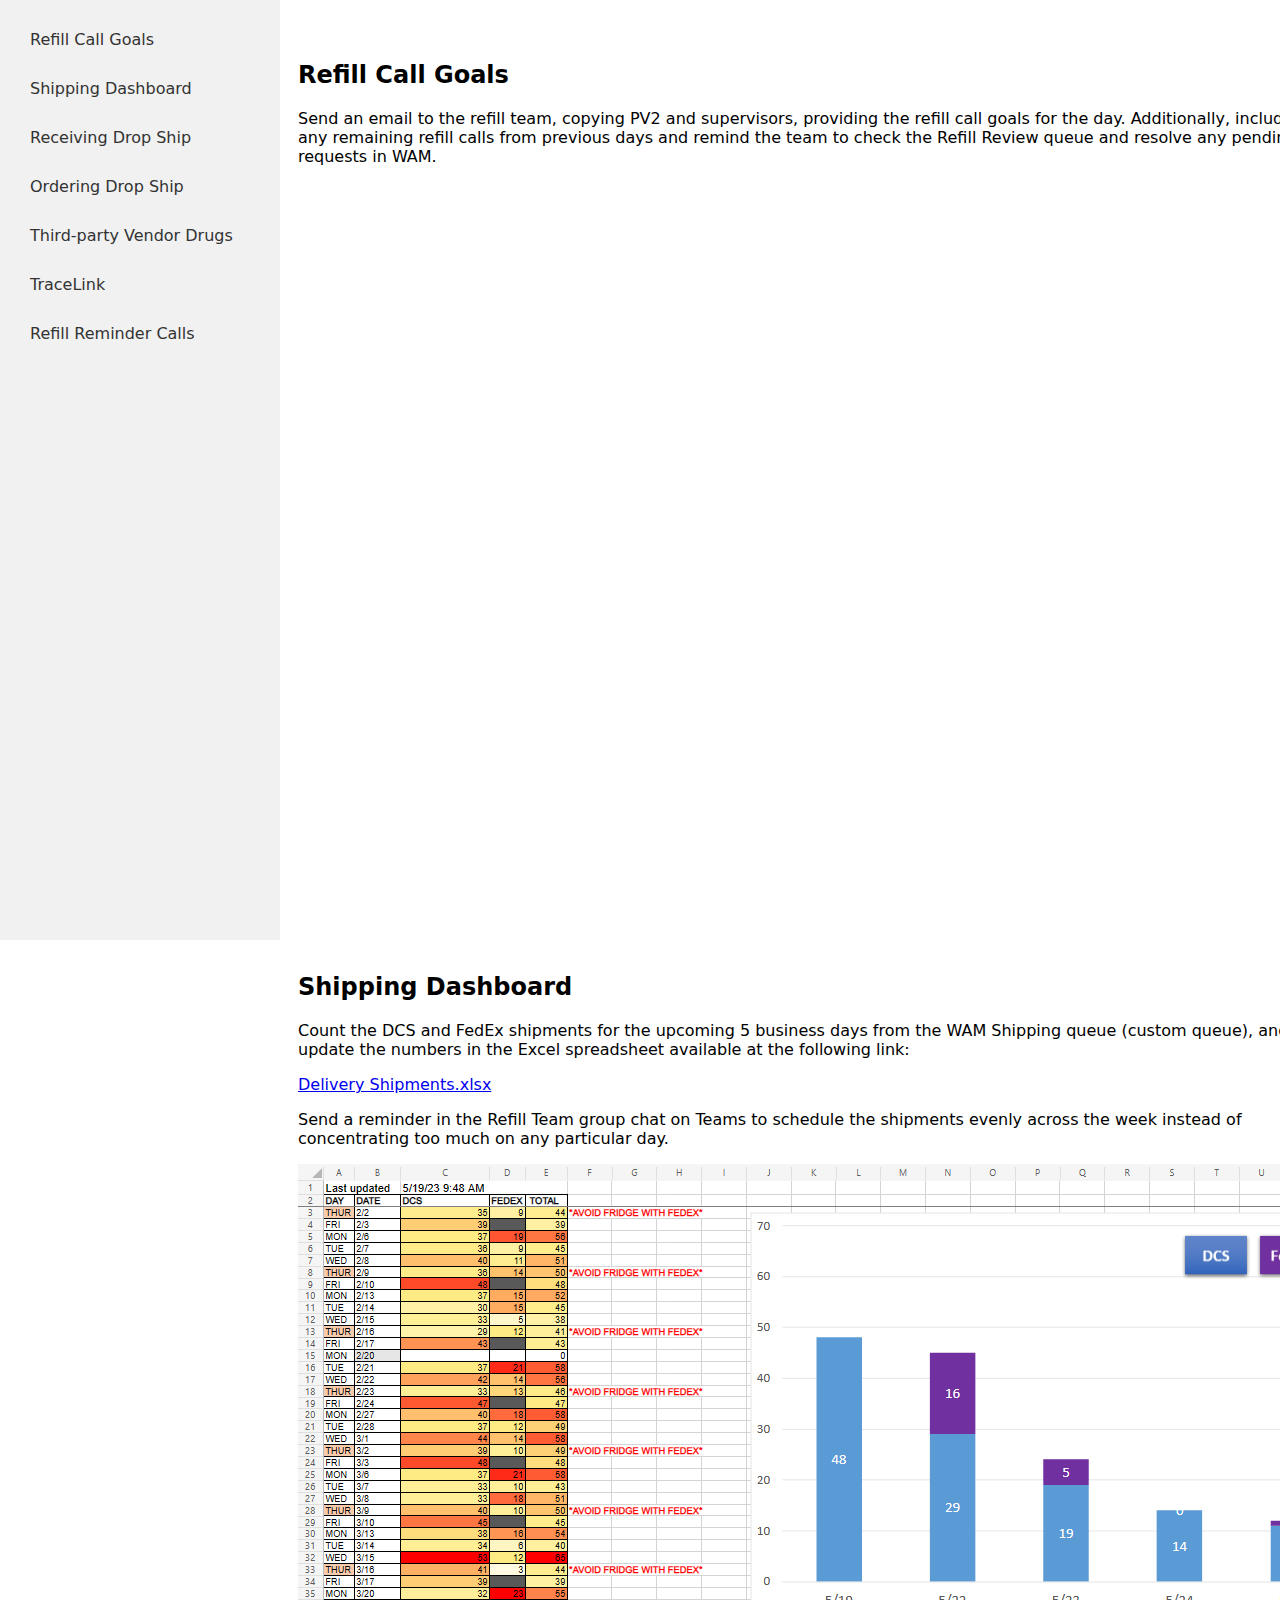
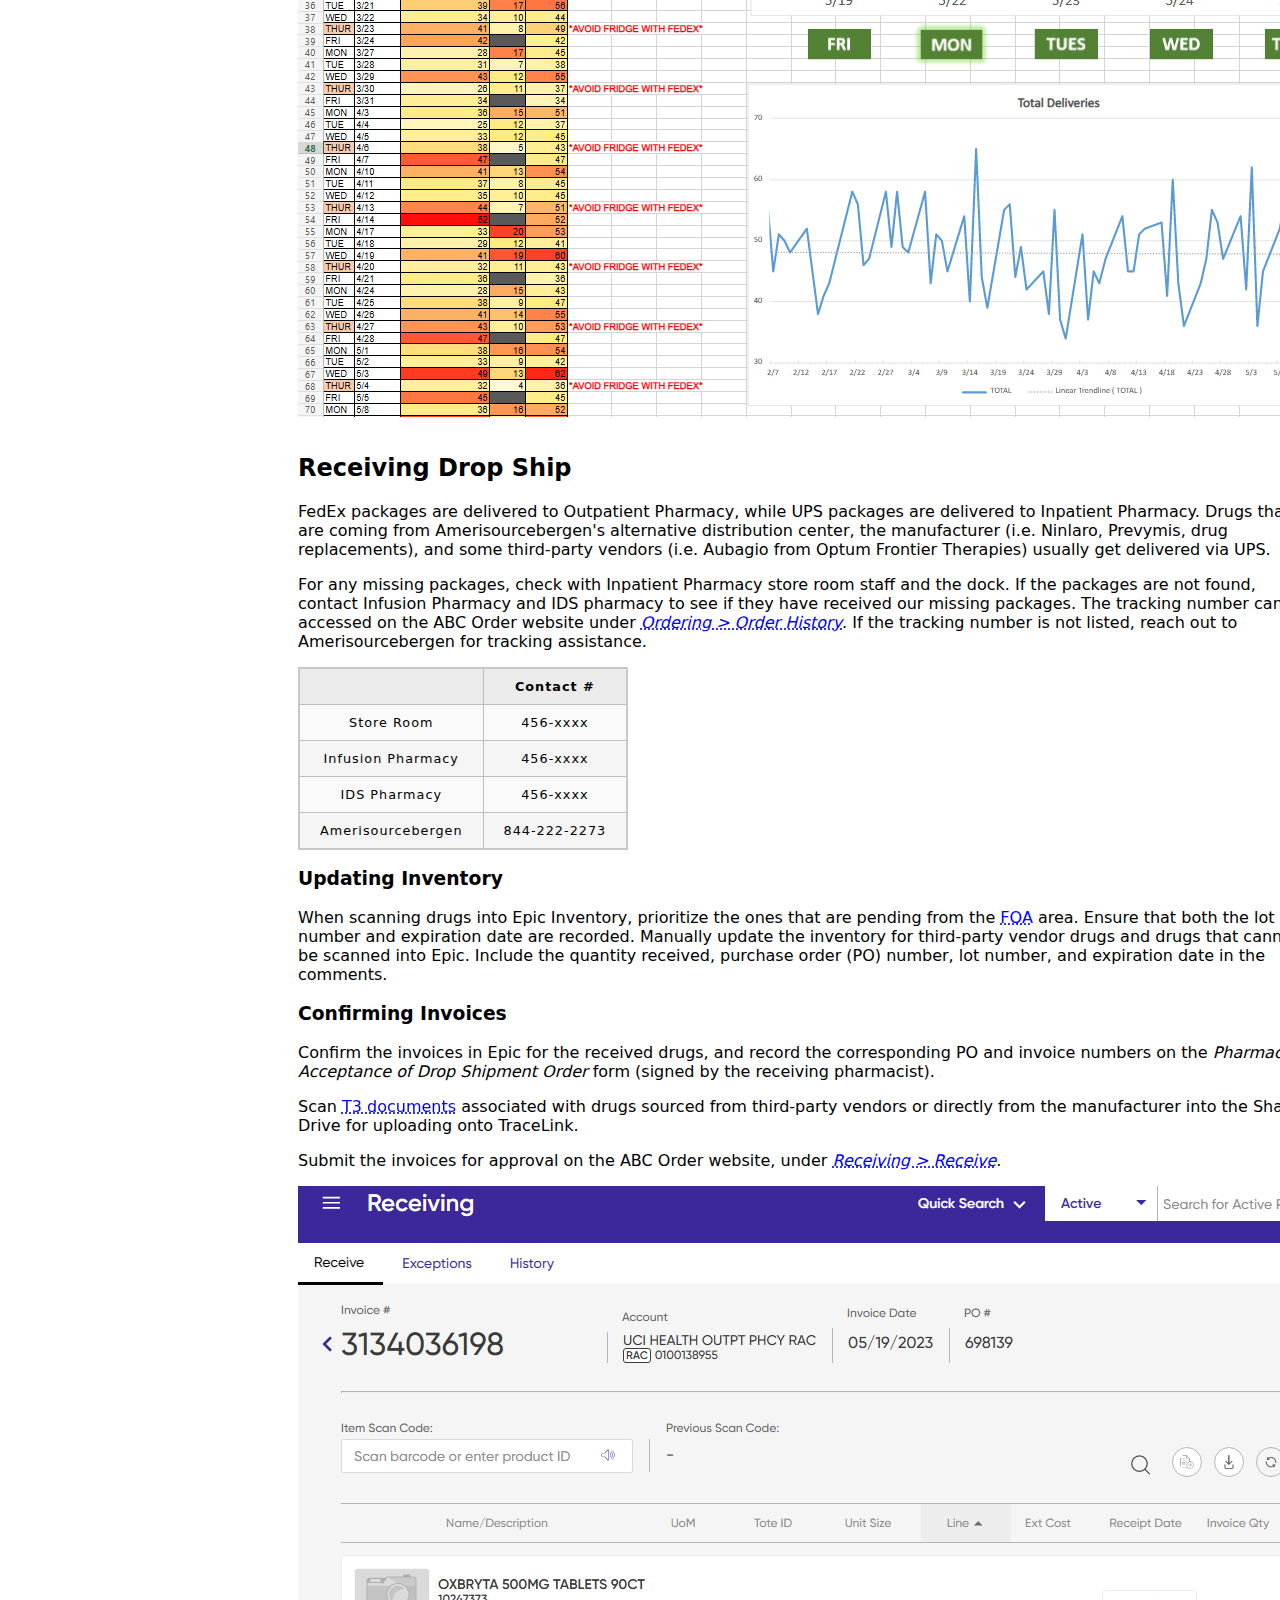
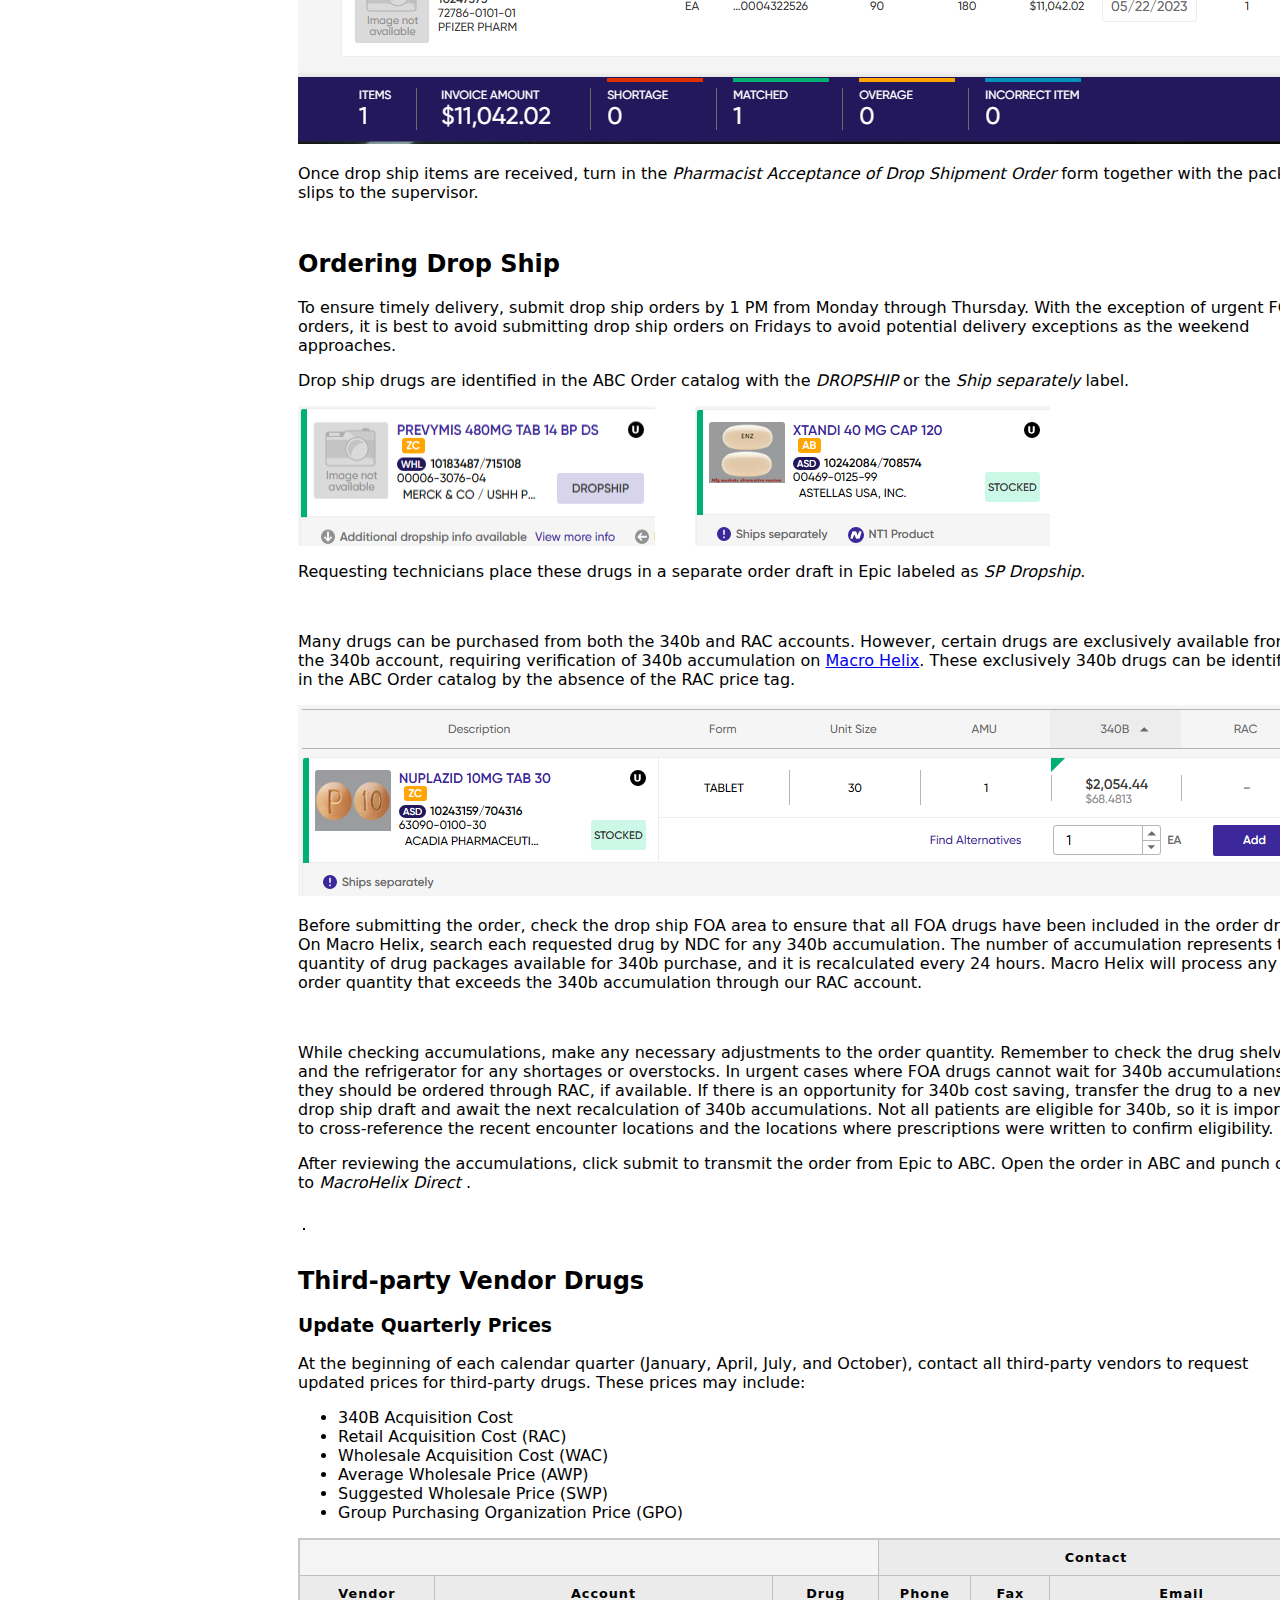
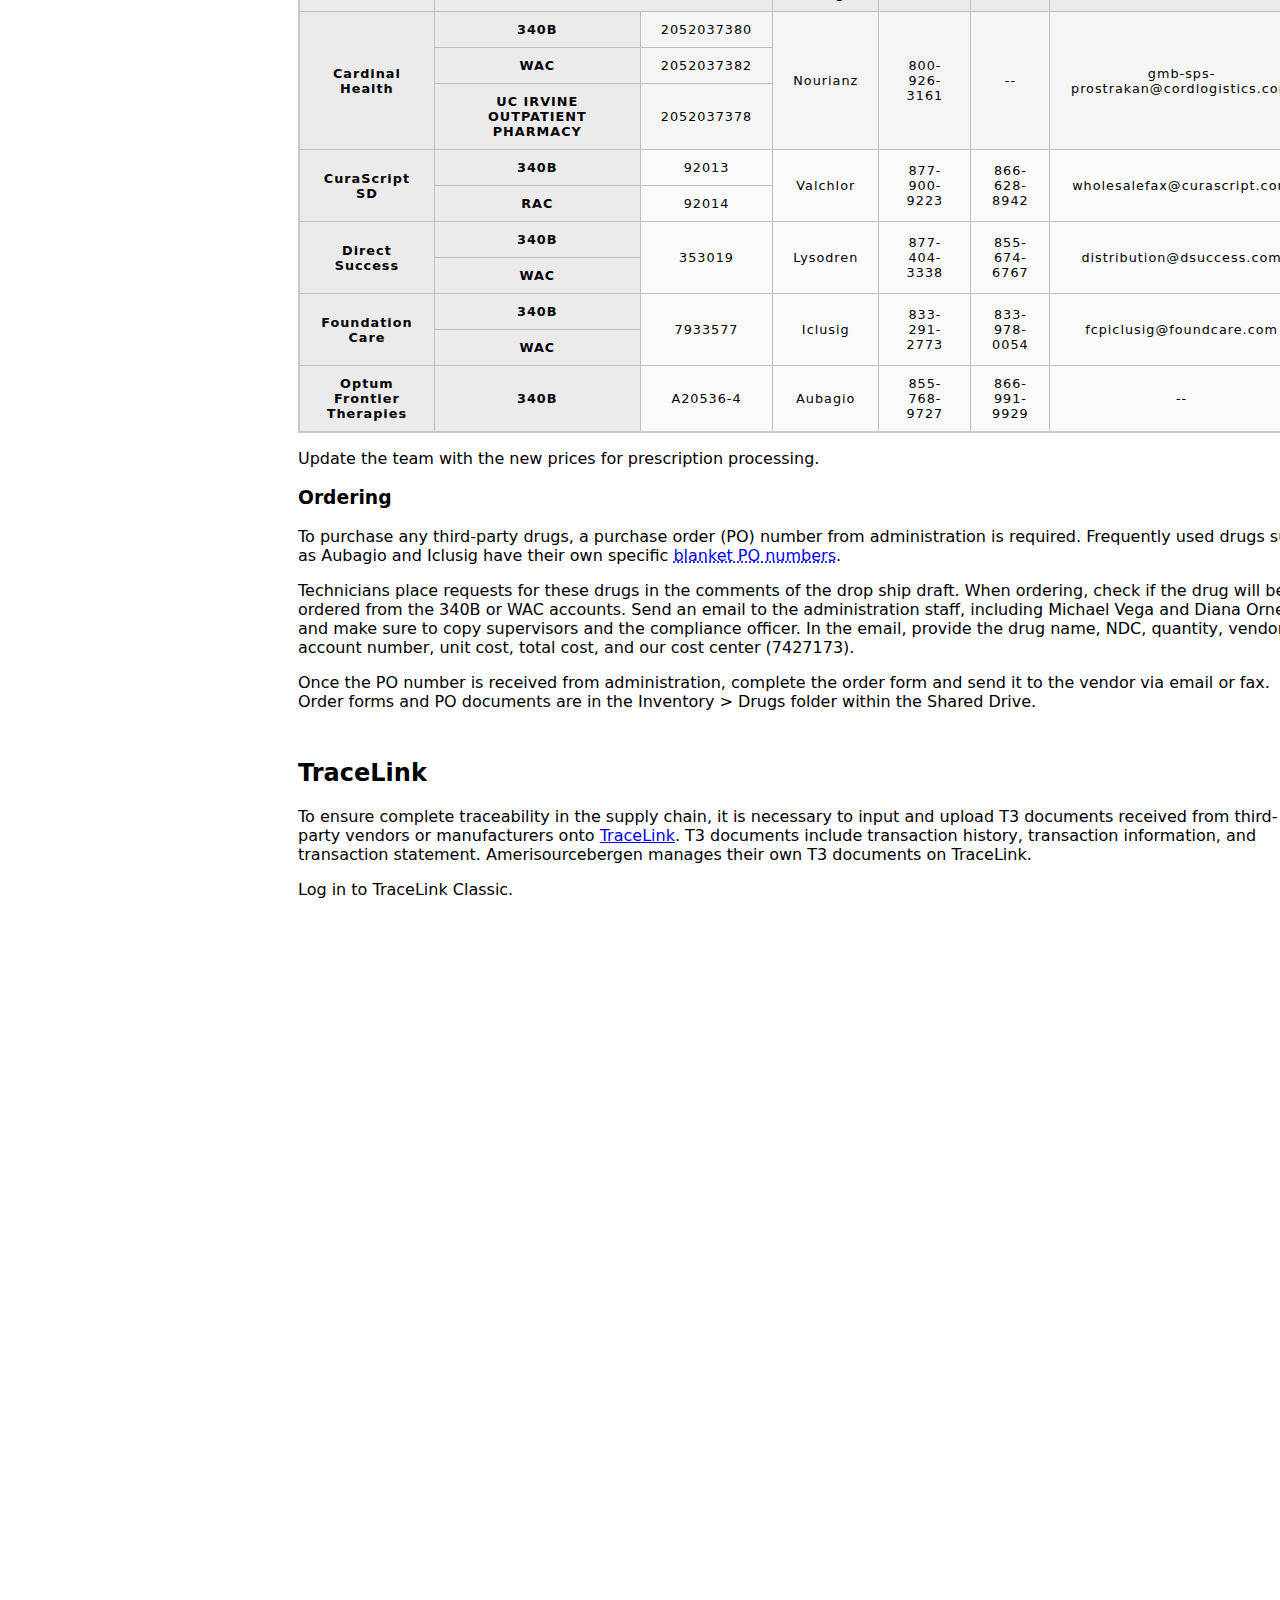
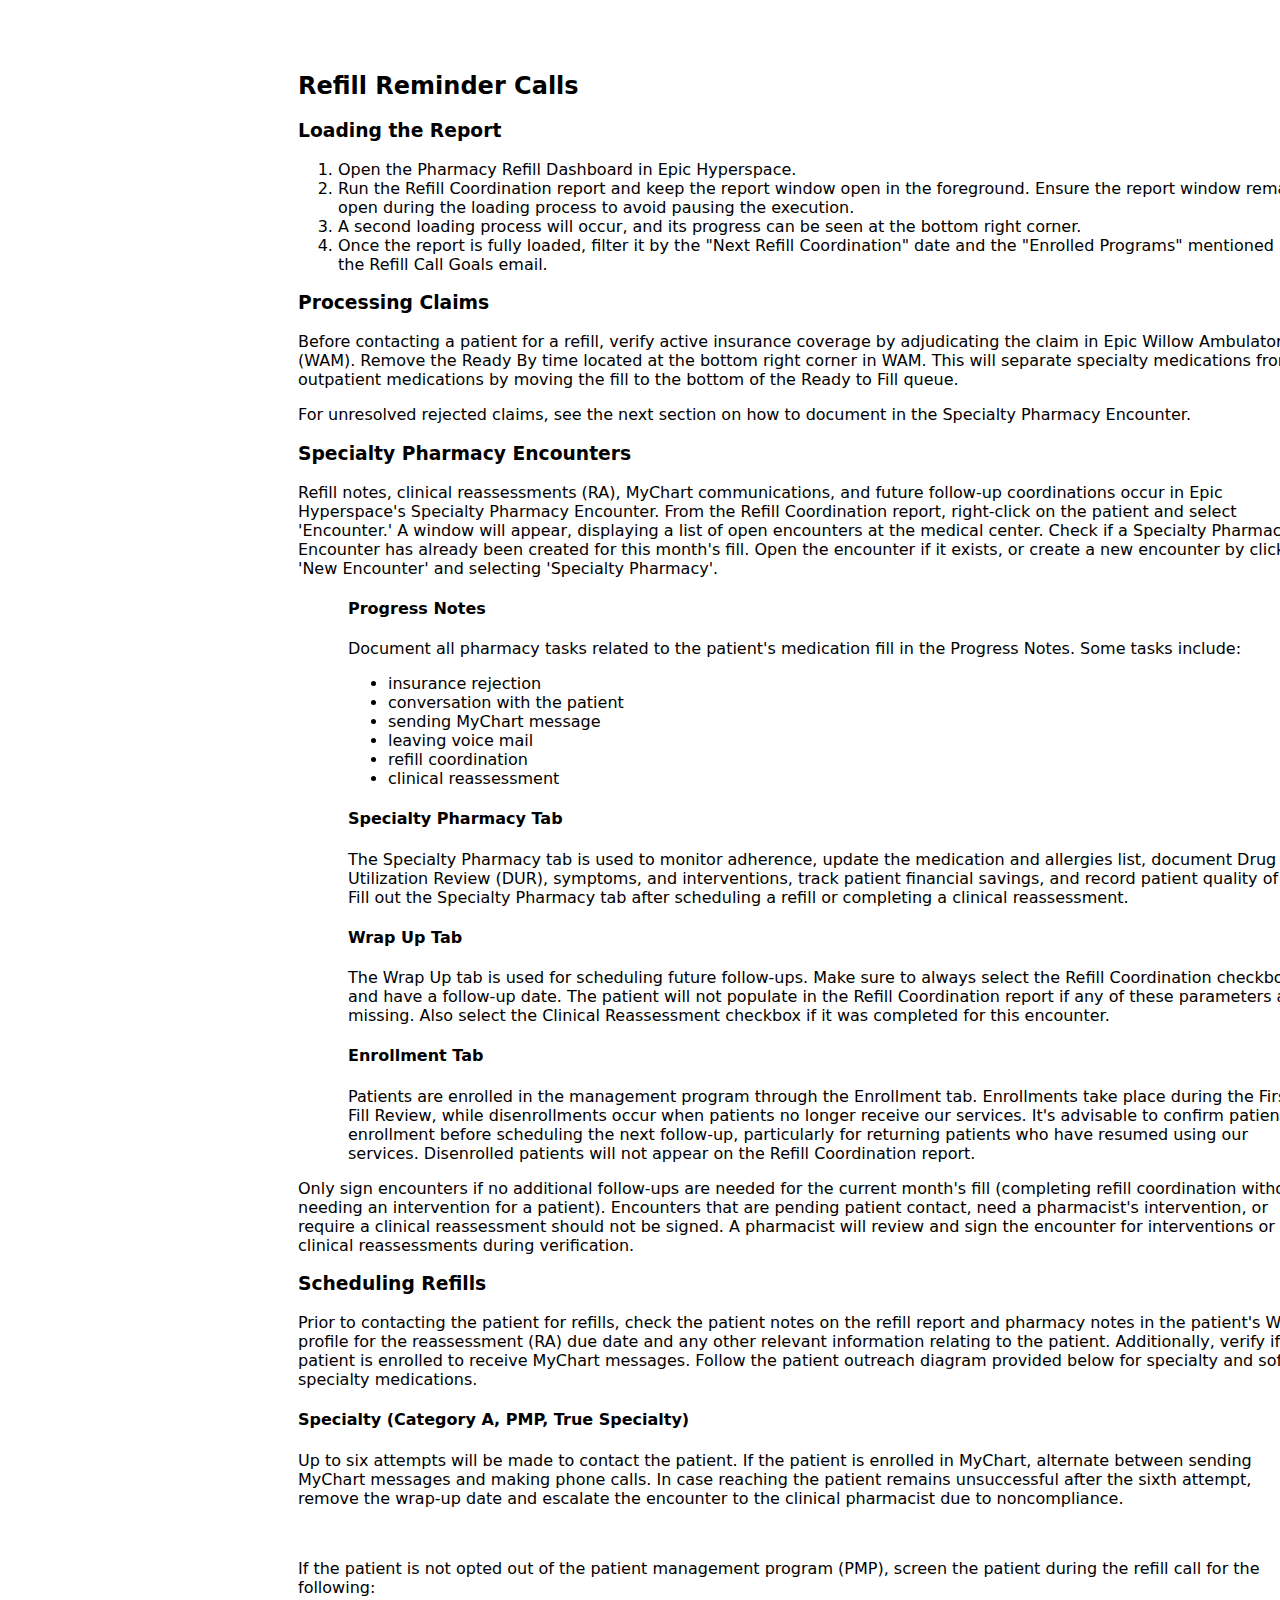
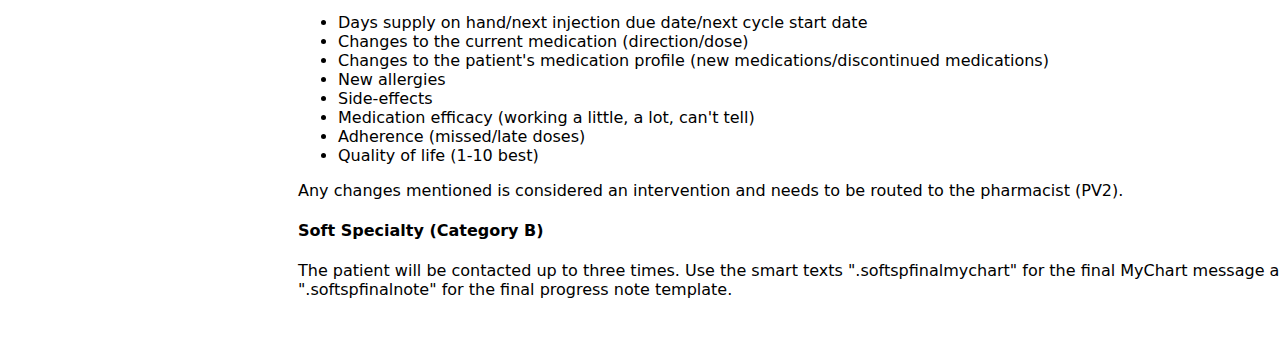
==== commit 3955b936: "Add refill outreach workflow" ====
--- a/index.html
+++ b/index.html
@@ -376,27 +376,26 @@
         </p>
         <h3>Specialty Pharmacy Encounters</h3>
         <p>
-          Refill coordination, clinical reassessments, creating MyChart encounters, and setting the
-          next follow-up dates happen in the Specialty Pharmacy Encounter in
-          Epic Hyperspace. From the Refill Coordination report, right-click on the
+          Refill notes, clinical reassessments (RA), MyChart communications, and future follow-up
+          coordinations occur in Epic Hyperspace's Specialty Pharmacy Encounter. From the Refill Coordination report, right-click on the
           patient and select 'Encounter.' A window will appear, displaying a list of open encounters
           at the medical center. Check if a Specialty Pharmacy Encounter has already
           been created for this month's fill. Open the encounter if it exists, or
           create a new encounter by clicking 'New Encounter' and selecting 'Specialty Pharmacy'.
         </p>
 
-        <div style="margin-left: 20px;">
+        <div style="margin-left: 50px;">
           <h4>Progress Notes</h4>
           <p>
             Document all pharmacy tasks related to the patient's medication fill
             in the Progress Notes. Some tasks include:
             <ul>
-              <li>insurance rejections</li>
-              <li>conversations with patients</li>
-              <li>sending MyChart messages</li>
-              <li>leaving voice mails</li>
+              <li>insurance rejection</li>
+              <li>conversation with the patient</li>
+              <li>sending MyChart message</li>
+              <li>leaving voice mail</li>
               <li>refill coordination</li>
-              <li>clinical reassessments</li>
+              <li>clinical reassessment</li>
             </ul>
           </p>
           <h4>Specialty Pharmacy Tab</h4>
@@ -406,15 +405,74 @@
             financial savings, and record patient quality of life. Fill out the
             Specialty Pharmacy tab after scheduling a refill or completing a clinical reassessment.
           </p>
-          <h4>Wrap Up</h4>
+          <h4>Wrap Up Tab</h4>
           <p>
-
+            The Wrap Up tab is used for scheduling future follow-ups. Make
+            sure to always select the Refill Coordination checkbox and have a
+            follow-up date. The patient will not populate in the Refill Coordination
+            report if any of these parameters are missing. Also select the Clinical
+            Reassessment checkbox if it was completed for this encounter.
           </p>
           <h4>Enrollment Tab</h4>
           <p>
-
+            Patients are enrolled in the management program through the Enrollment tab.
+            Enrollments take place during the First Fill Review, while disenrollments
+            occur when patients no longer receive our services. It's advisable to confirm patient's
+            enrollment before scheduling the next follow-up, particularly for
+            returning patients who have resumed using our services.
+            Disenrolled patients will not appear on the Refill Coordination report.
           </p>
         </div>
+        <p>
+          Only sign encounters if no additional follow-ups are needed for the current month's fill
+          (completing refill coordination without needing an intervention for a patient).
+          Encounters that are pending patient contact, need a pharmacist's intervention,
+          or require a clinical reassessment should not be signed. A pharmacist will
+          review and sign the encounter for interventions or clinical reassessments
+          during verification.
+        </p>
+
+        <h3>Scheduling Refills</h3>
+        <p>
+          Prior to contacting the patient for refills, check the patient notes on
+          the refill report and pharmacy notes in the patient's WAM profile for
+          the reassessment (RA) due date and any other relevant information relating
+          to the patient. Additionally, verify if the patient is enrolled to receive
+          MyChart messages. Follow the patient outreach diagram provided below for
+          specialty and soft specialty medications.
+        </p>
+        <h4>Specialty (Category A, PMP, True Specialty)</h4>
+        <p>
+          Up to six attempts will be made to contact the patient. If the patient is
+          enrolled in MyChart, alternate between sending MyChart messages and making
+          phone calls. In case reaching the patient remains unsuccessful after the sixth
+          attempt, remove the wrap-up date and escalate the encounter to the clinical
+          pharmacist due to noncompliance.
+        </p>
+        <img src="img/refill_outreach_pmp.png" alt="" style="width: 110%;">
+        <p>
+          If the patient is not opted out of the patient management program (PMP),
+          screen the patient during the refill call for the following:
+          <ul>
+            <li>Days supply on hand/next injection due date/next cycle start date</li>
+            <li>Changes to the current medication (direction/dose)</li>
+            <li>Changes to the patient's medication profile (new medications/discontinued medications)</li>
+            <li>New allergies</li>
+            <li>Side-effects</li>
+            <li>Medication efficacy (working a little, a lot, can't tell)</li>
+            <li>Adherence (missed/late doses)</li>
+            <li>Quality of life (1-10 best)</li>
+          </ul>
+          Any changes mentioned is considered an intervention and needs to be routed to the pharmacist (PV2).
+        </p>
+
+        <h4>Soft Specialty (Category B)</h4>
+        <p>
+          The patient will be contacted up to three times. Use the smart texts
+          ".softspfinalmychart" for the final MyChart message and ".softspfinalnote"
+          for the final progress note template.
+        </p>
+        <img src="img/refill_outreach_softsp.png" alt="" style="width: 80%;">
       </div>
 
     </main>
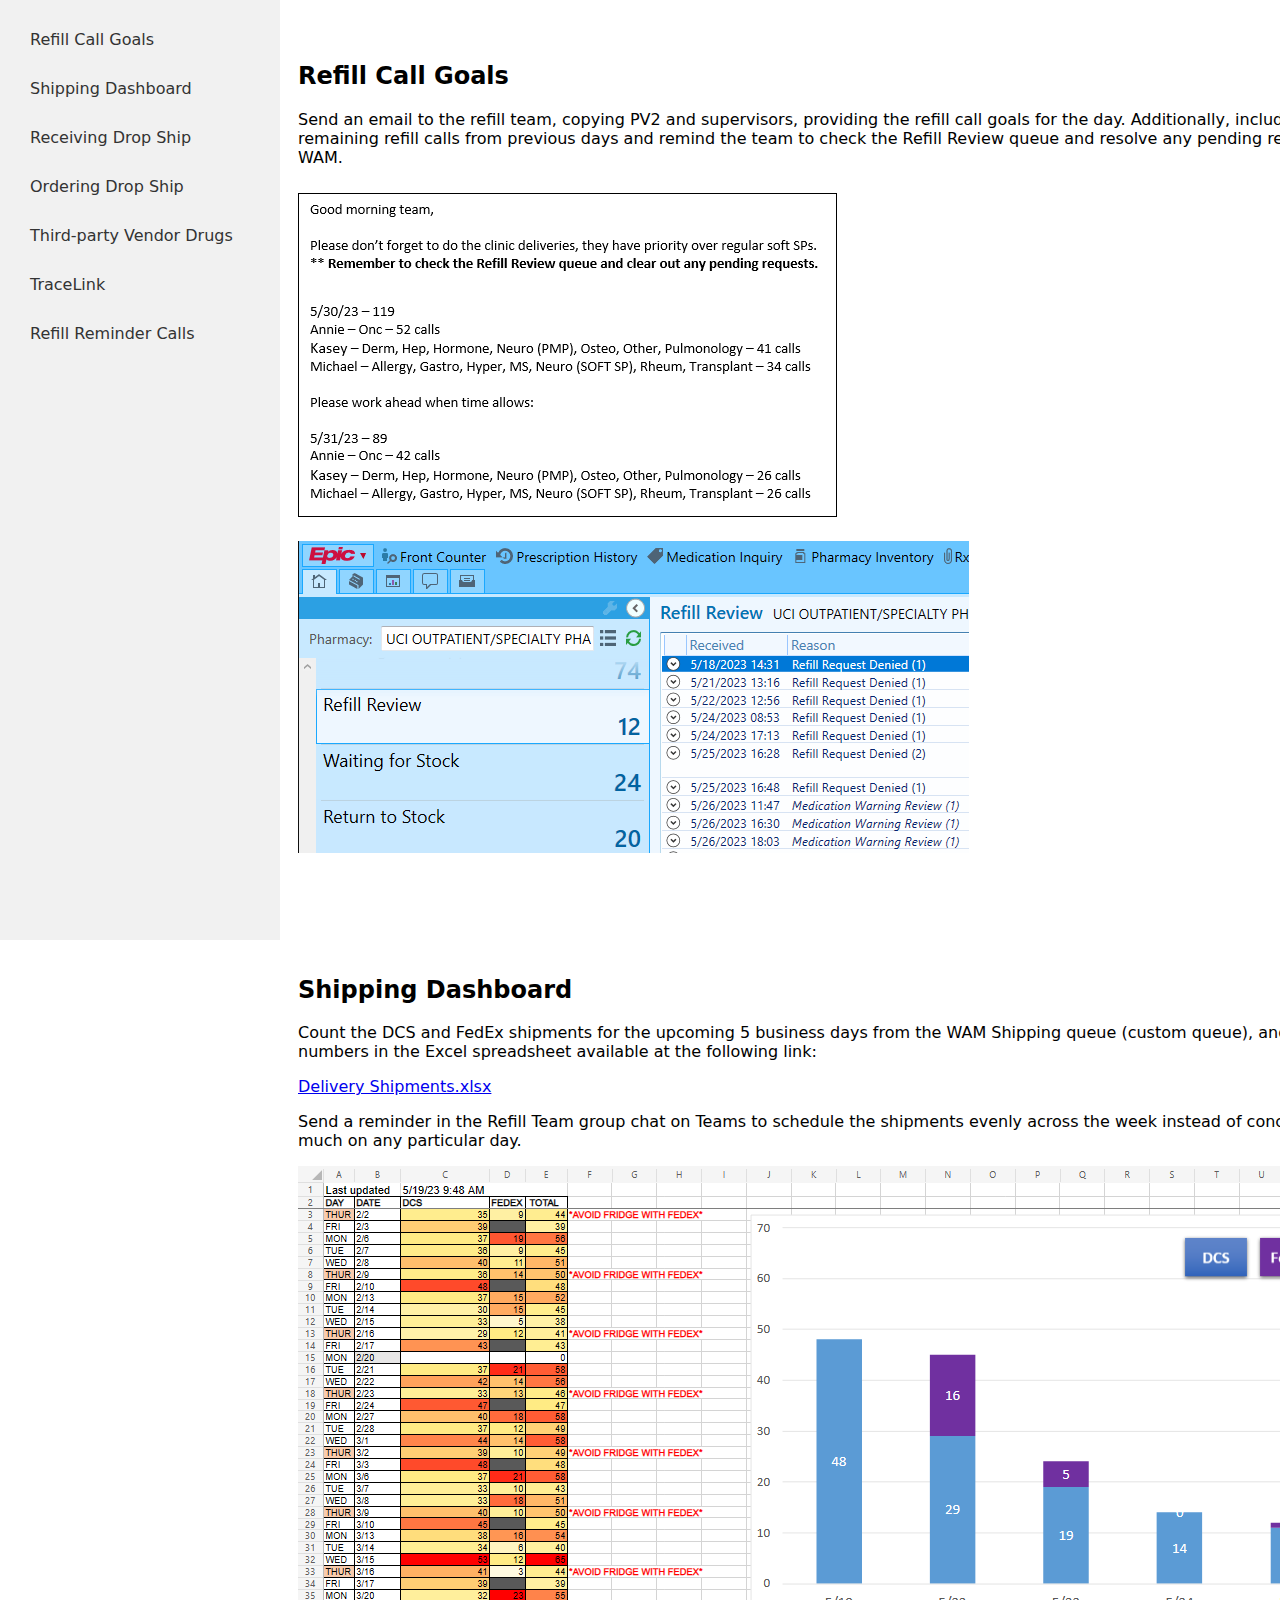
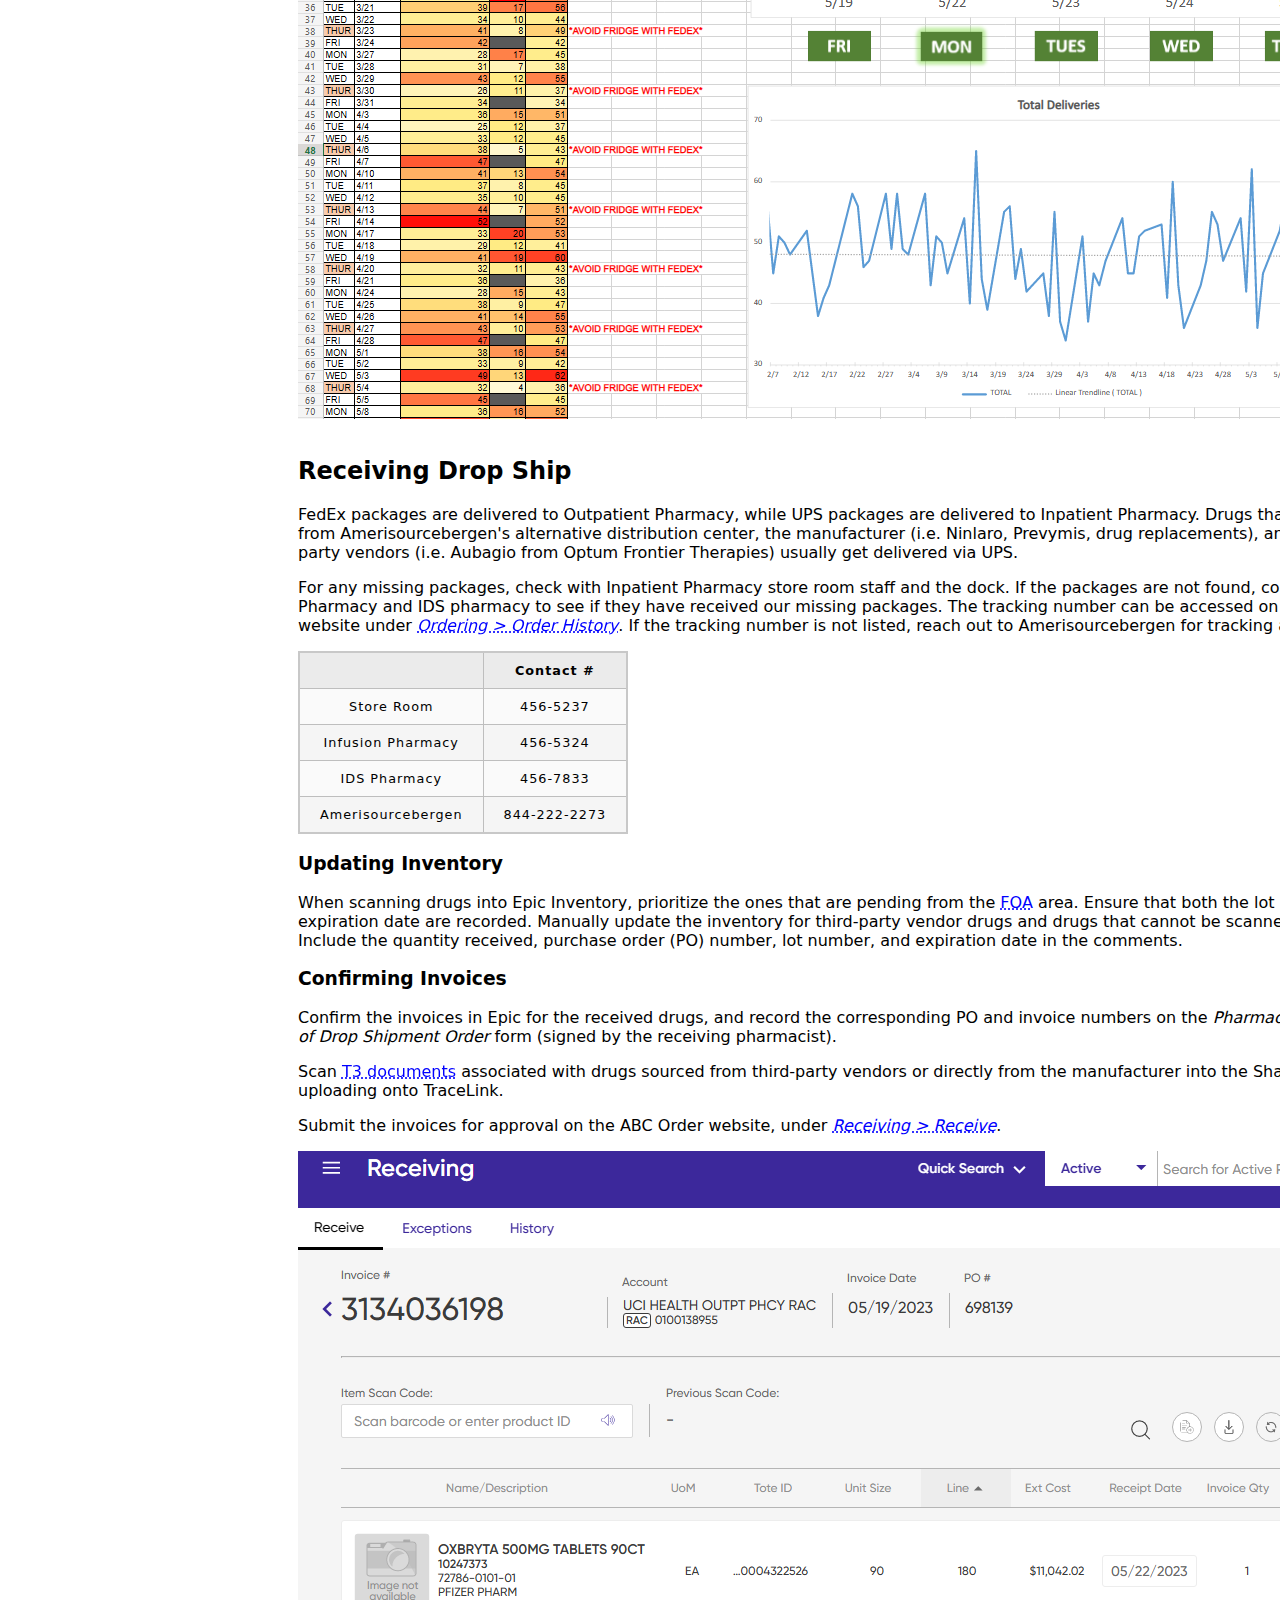
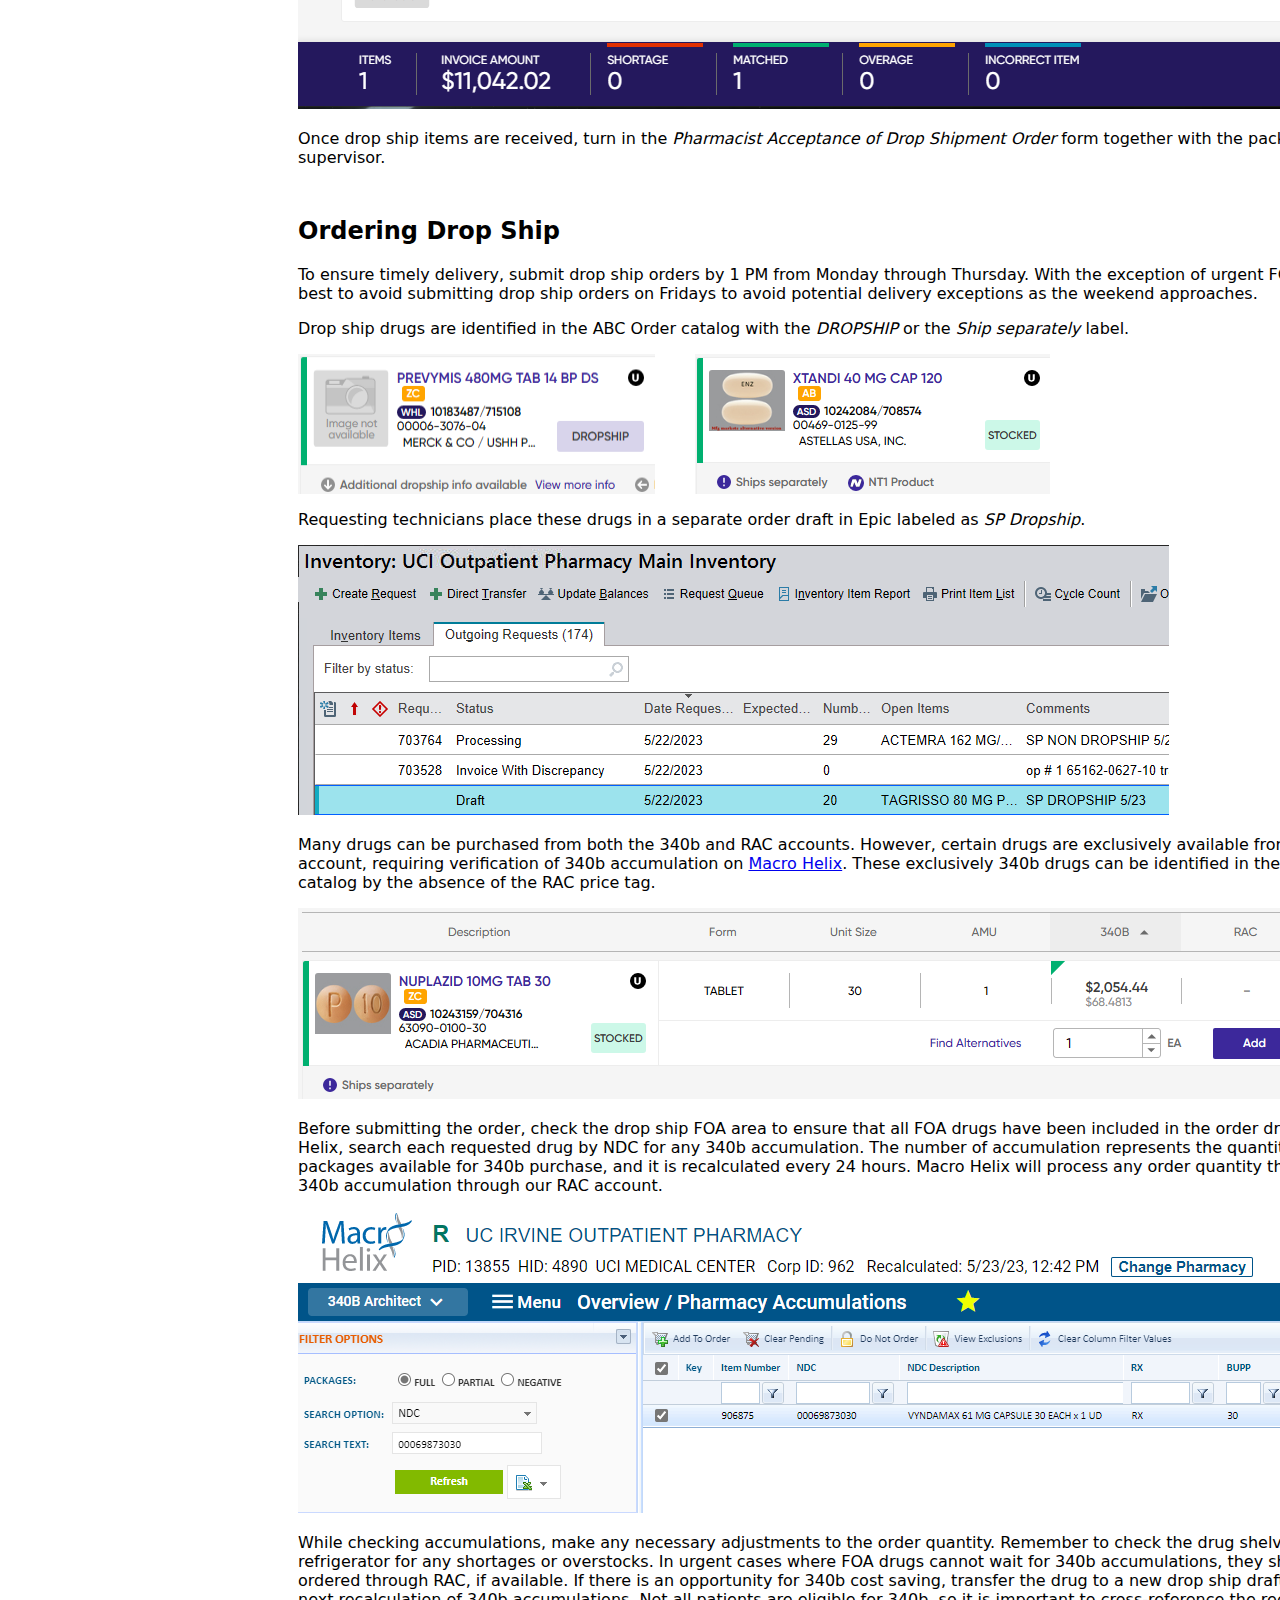
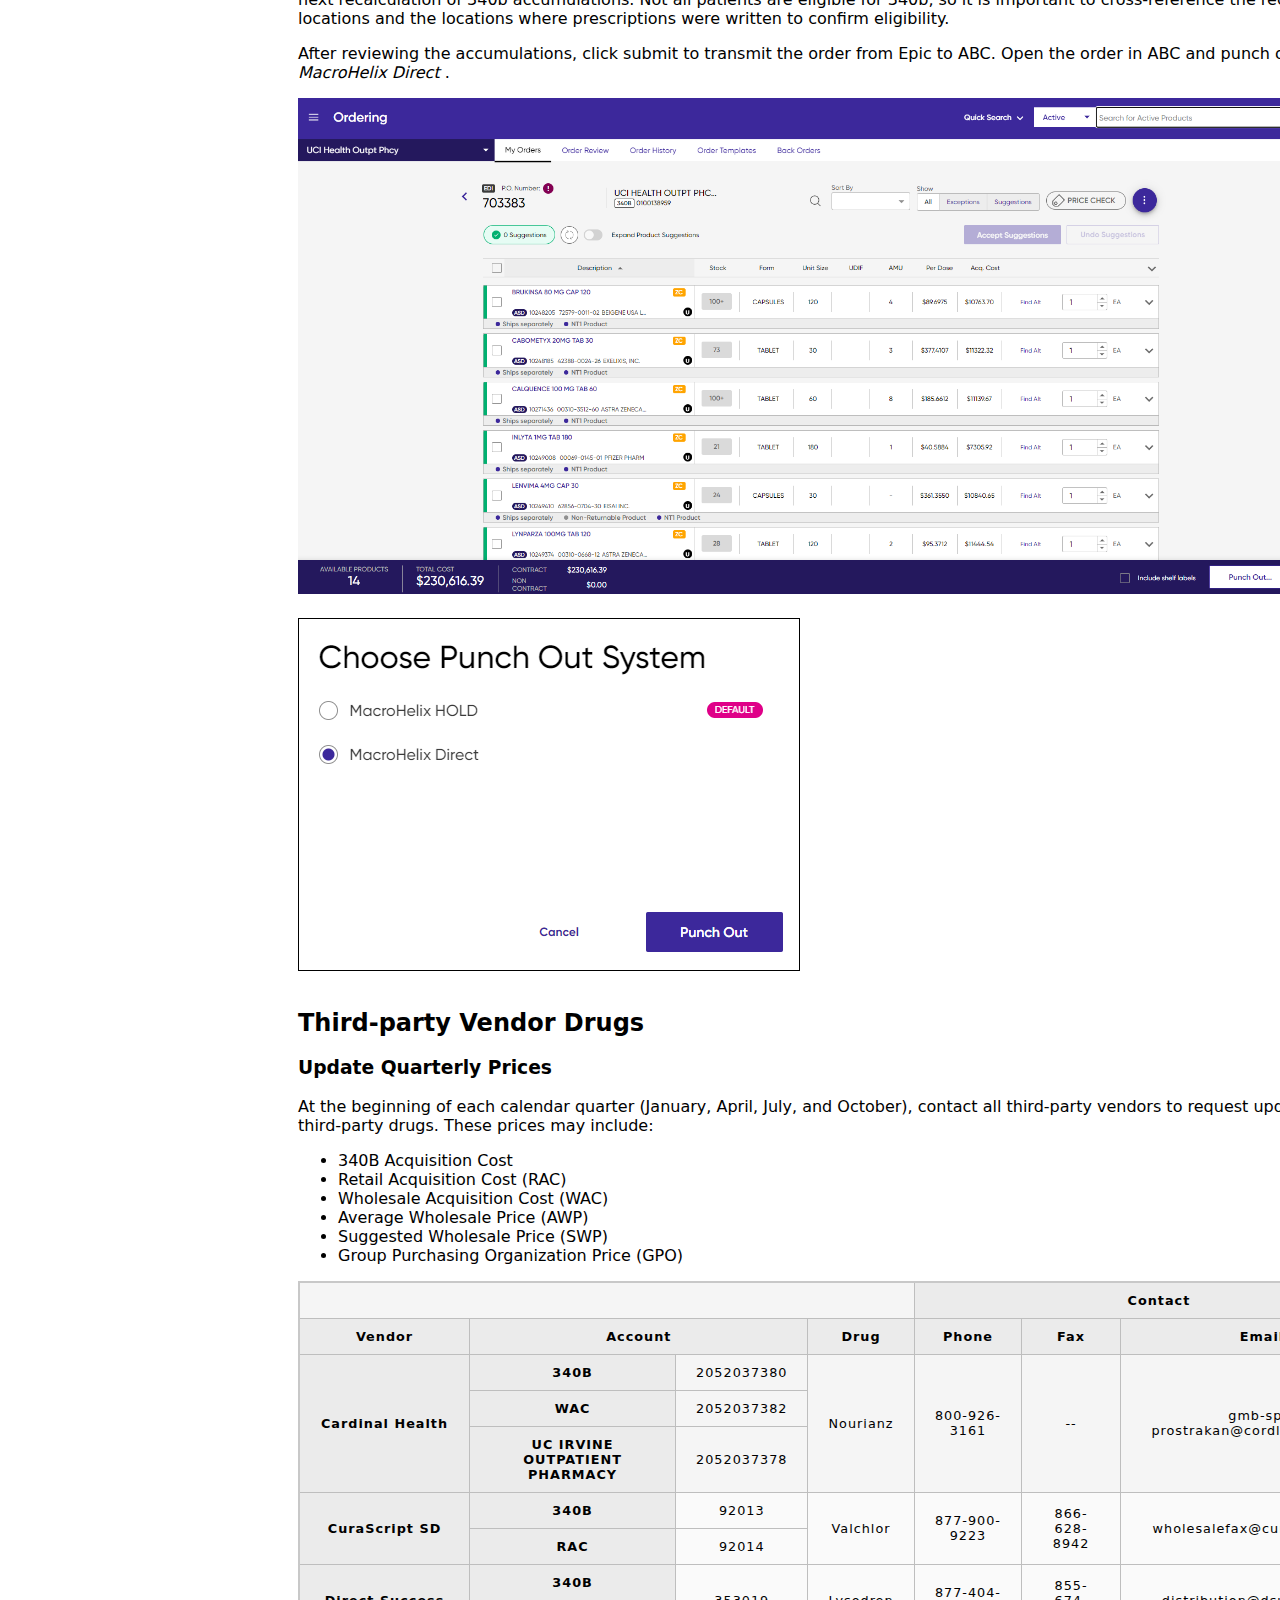
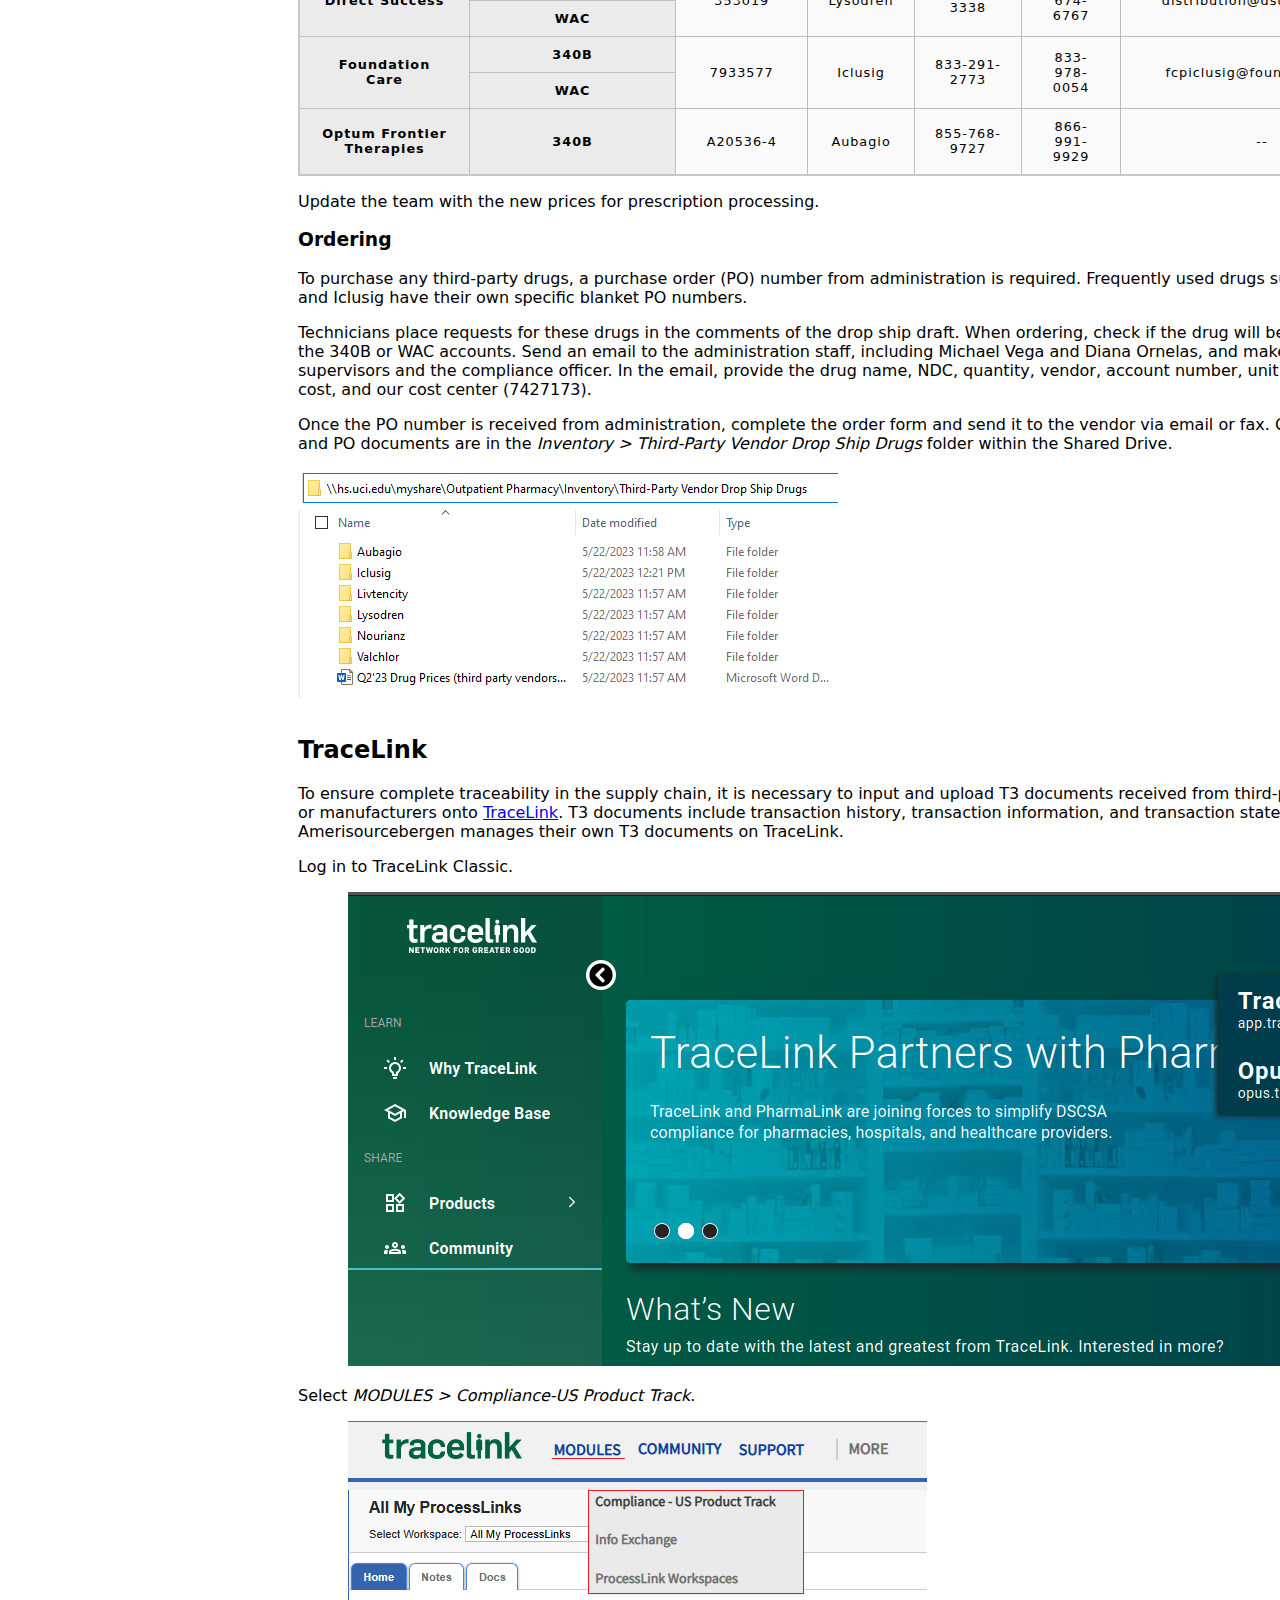
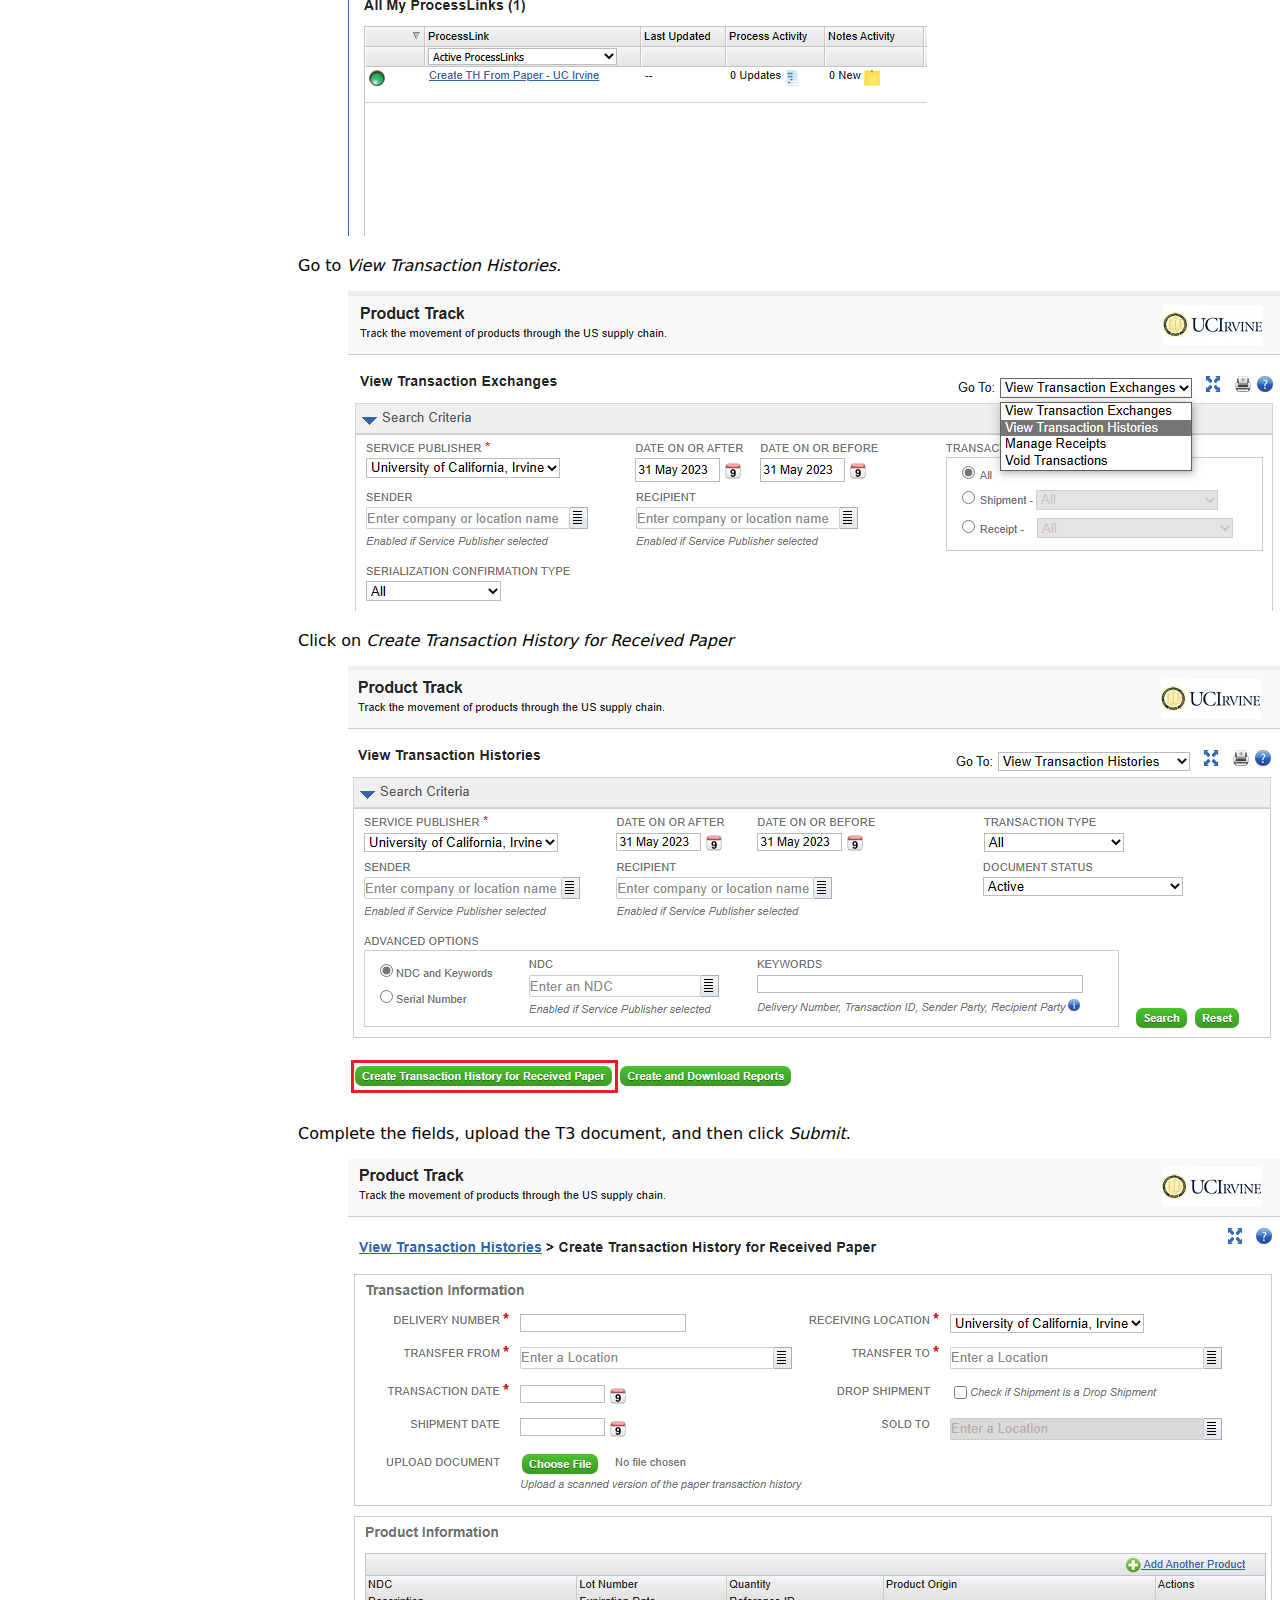
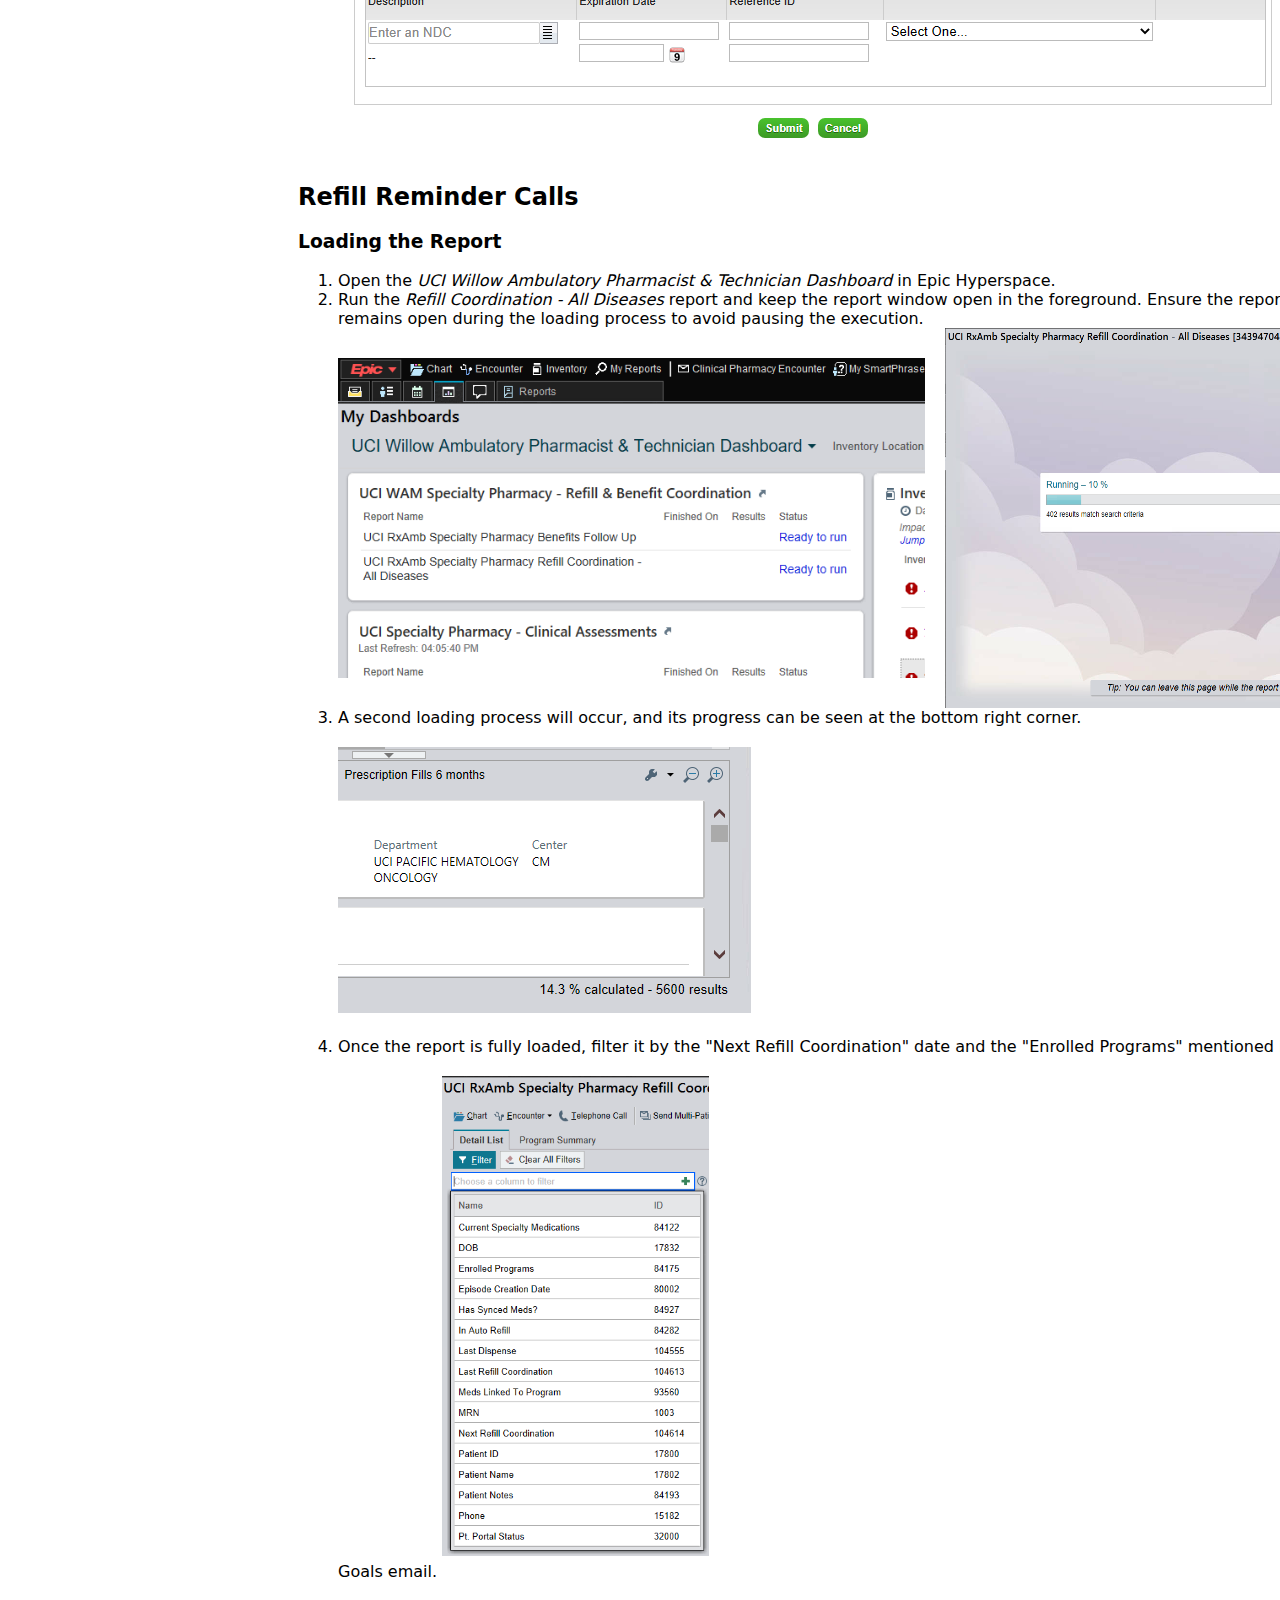
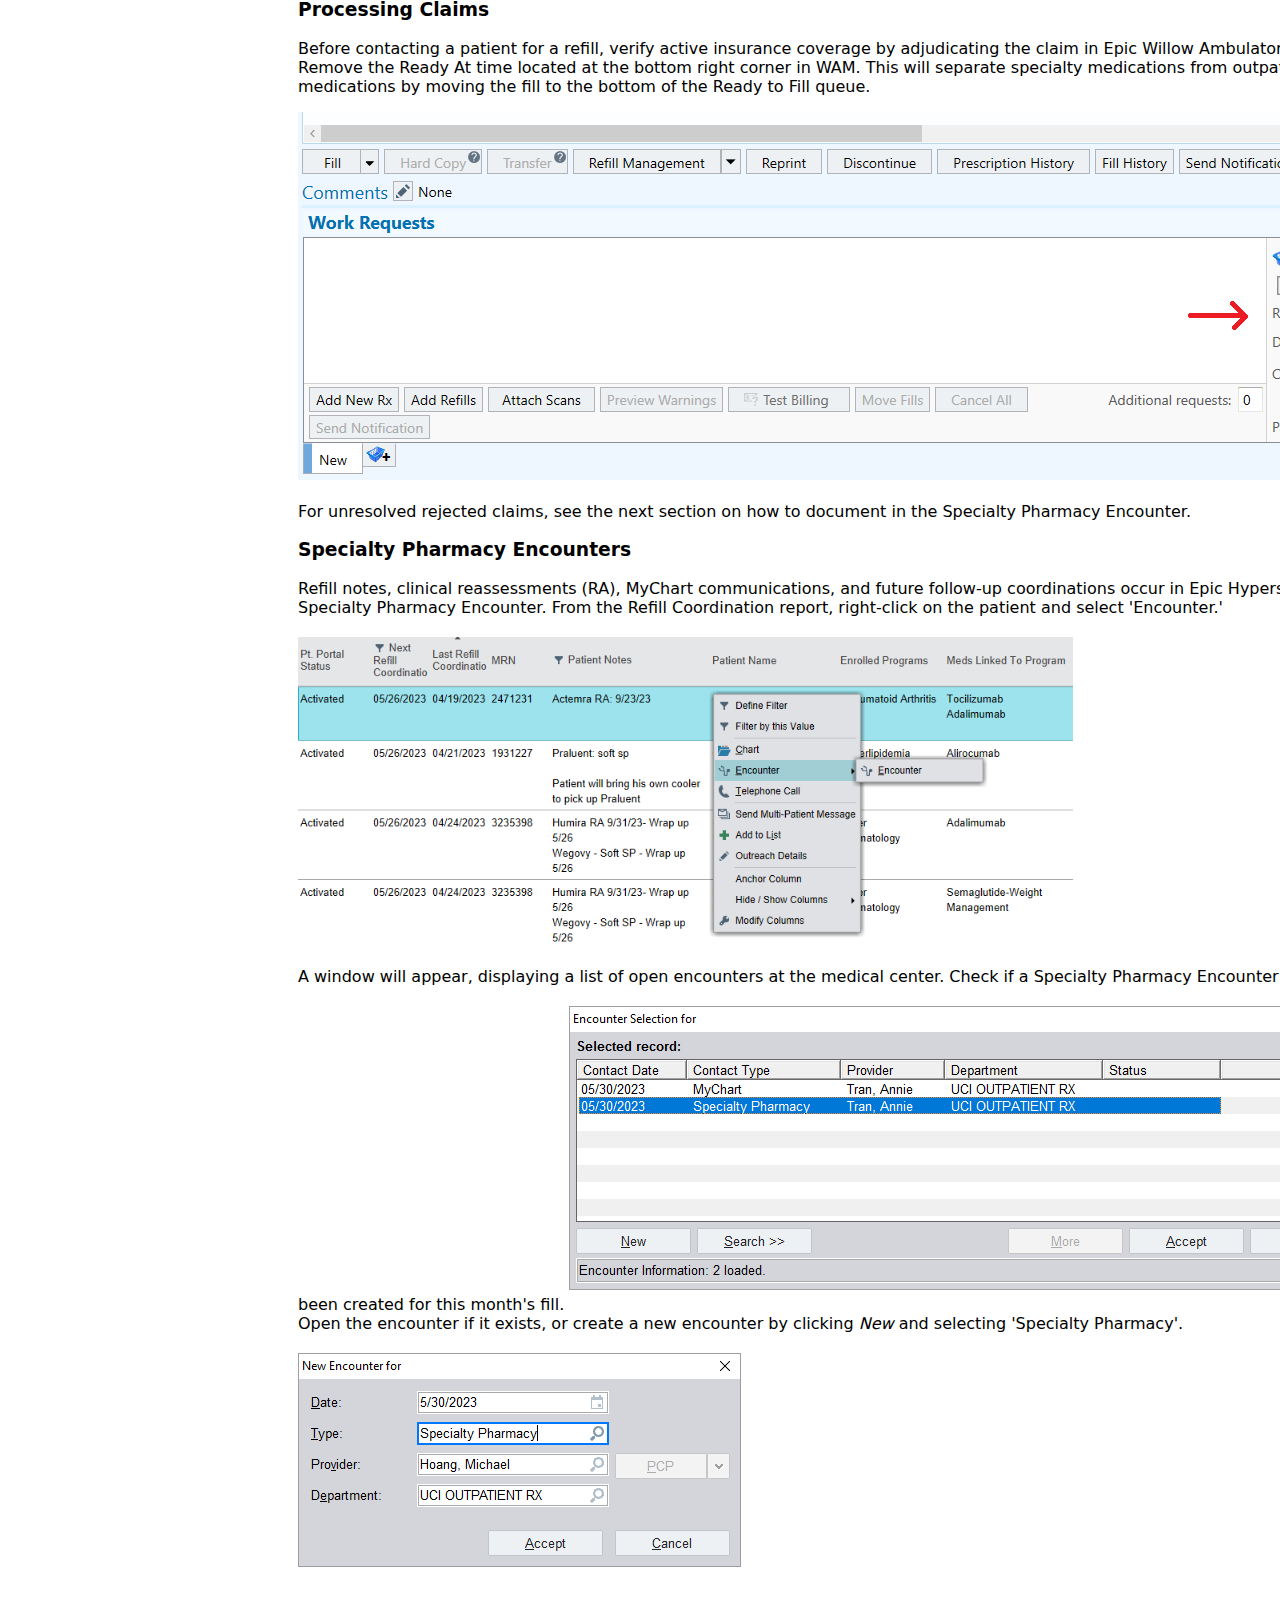
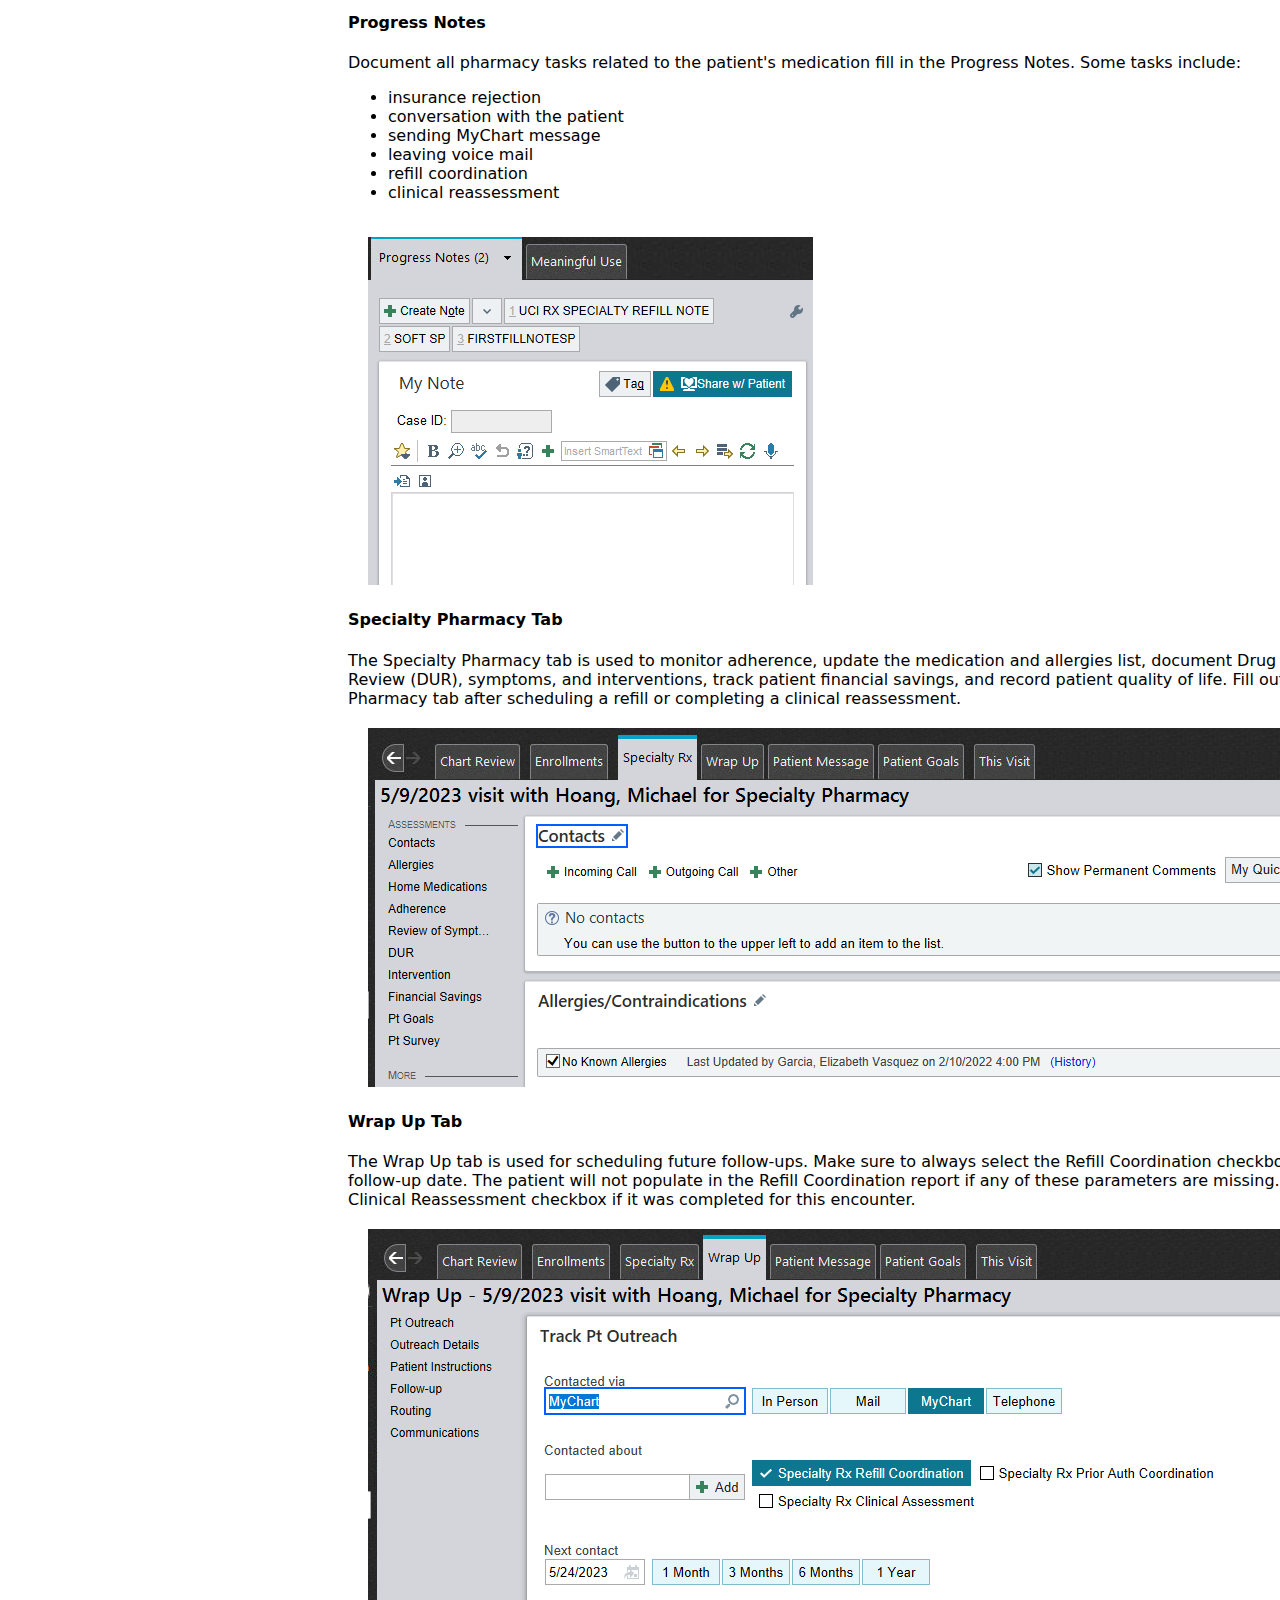
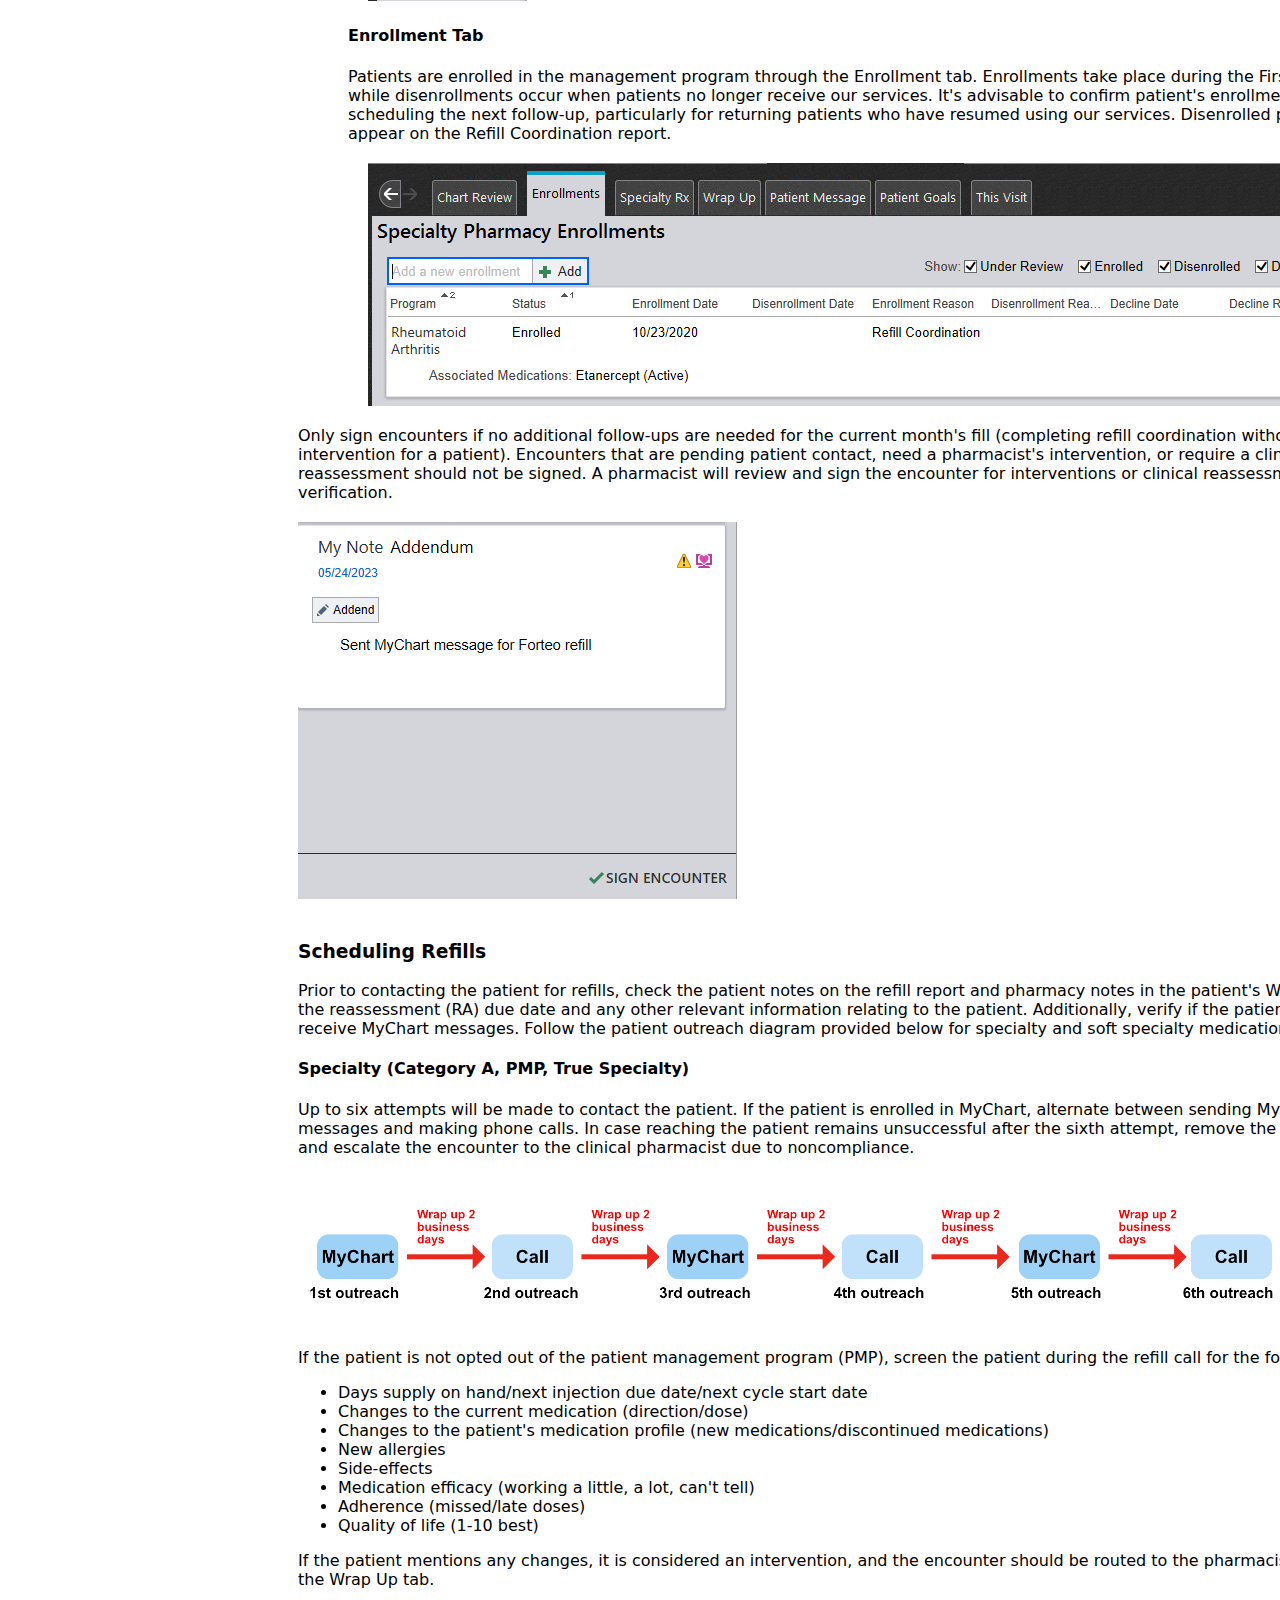
==== commit cffa5b56: "Add images and finish refill section" ====
--- a/index.html
+++ b/index.html
@@ -44,6 +44,9 @@
           any remaining refill calls from previous days and remind the team to
           check the Refill Review queue and resolve any pending requests in WAM.
         </p>
+        <img src="img/refill_call_goal_email.png" alt="" style="border: 1px solid black; margin-top: 10px;">
+        <br>
+        <img src="img/refill_review_queue.png" alt="" style="margin-top: 20px;">
       </div>
       
       <div class="content-sections" id="shipping-dashboard">
@@ -93,15 +96,15 @@
           </tr>
           <tr>
             <td>Store Room</td>
-            <td>456-xxxx</td>
+            <td>456-5237</td>
           </tr>
           <tr>
             <td>Infusion Pharmacy</td>
-            <td>456-xxxx</td>
+            <td>456-5324</td>
           </tr>
           <tr>
             <td>IDS Pharmacy</td>
-            <td>456-xxxx</td>
+            <td>456-7833</td>
           </tr>
           <tr>
             <td>Amerisourcebergen</td>
@@ -313,12 +316,7 @@
         <p>
           To purchase any third-party drugs, a purchase order (PO) number from
           administration is required. Frequently used drugs such as Aubagio and
-          Iclusig have their own specific <span class="tooltip">blanket PO numbers
-          <span class="tooltip-text" id="blanket-po">A blanket purchase order (PO)
-          number is a type of purchase order used in procurement processes. It is
-          a single PO that covers multiple transactions or purchases over a specific
-          period of time, typically for recurring or ongoing supplies or services.
-          </span></span>. 
+          Iclusig have their own specific blanket PO numbers. 
         </p>
         <p>
           Technicians place requests for these drugs in the comments of the drop
@@ -332,8 +330,9 @@
         <p>
           Once the PO number is received from administration, complete the order
           form and send it to the vendor via email or fax. Order forms and PO
-          documents are in the Inventory > Drugs folder within the Shared Drive. 
-        </p>
+          documents are in the <span class="italic-text">Inventory > Third-Party Vendor Drop Ship Drugs </span>folder within the Shared Drive. 
+        </p>
+        <img src="img/third_party_path.png" alt="">
       </div>
 
       <div class="content-sections" id="tracelink">
@@ -349,27 +348,50 @@
         <p>
           Log in to TraceLink Classic.
         </p>
-        <img src="img/tracelink_classic.png" alt="">
+        <img src="img/tracelink_classic.png" alt="" style="margin-left: 50px;">
+        <p>Select <span class="italic-text">MODULES > Compliance-US Product Track</span>.</p>
+        <img src="img/tracelink_modules.png" alt="" style="margin-left: 50px;">
+        <p>Go to <span class="italic-text">View Transaction Histories</span>.</p>
+        <img src="img/tracelink_trans_hist.png" alt="" style="margin-left: 50px;">
+        <p>Click on <span class="italic-text">Create Transaction History for Received Paper</span></p>
+        <img src="img/tracelink_create_trans_hist.png" alt="" style="margin-left: 50px;">
+        <p>Complete the fields, upload the T3 document, and then click <span class="italic-text">Submit</span>.</p>
+        <img src="img/tracelink_submit.png" alt="" style="margin-left: 50px;">
       </div>
 
       <div class="content-sections" id="refill-reminder-calls">
         <h2>Refill Reminder Calls</h2>
         <h3>Loading the Report</h3>
         <ol>
-          <li>Open the Pharmacy Refill Dashboard in Epic Hyperspace.</li>
-          <li>Run the Refill Coordination report and keep the report window open in the foreground.
-          Ensure the report window remains open during the loading process to avoid pausing the execution.</li>
-          <li>A second loading process will occur, and its progress can be seen at the bottom right corner.</li>
-          <li>Once the report is fully loaded, filter it by the "Next Refill Coordination" date and the "Enrolled Programs" mentioned in the Refill Call Goals email.</li>
+          <li>Open the <span class="italic-text">UCI Willow Ambulatory Pharmacist & Technician Dashboard</span> in Epic Hyperspace.</li>
+          <li>
+            Run the <span class="italic-text">Refill Coordination - All Diseases</span> report and keep the report window open in the foreground.
+            Ensure the report window remains open during the loading process to avoid pausing the execution.
+            <br>
+            <div style="display: flex;">
+              <img src="img/refill_dashboard.png" alt="" style="width: 55%; margin: 30px 0">
+              <img src="img/report_first_load.png" alt="" style="width: 50%; margin-left: 20px;">
+            </div>
+          </li>
+          <li>
+            A second loading process will occur, and its progress can be seen at the bottom right corner.
+            <br>
+            <img src="img/report_second_load.png" alt="" style="margin: 20px 0">
+          </li>
+          <li>
+            Once the report is fully loaded, filter it by the "Next Refill Coordination" date and the "Enrolled Programs" mentioned in the Refill Call Goals email.
+            <img src="img/report_filter.png" alt="" style="width: 25%; margin: 20px 0;">
+          </li>
         </ol>
         <h3>Processing Claims</h3>
         <p>
           Before contacting a patient for a refill, verify active insurance coverage
           by adjudicating the claim in Epic Willow Ambulatory (WAM).
-          Remove the Ready By time located at the bottom right corner in WAM.
+          Remove the Ready At time located at the bottom right corner in WAM.
           This will separate specialty medications from outpatient medications
           by moving the fill to the bottom of the Ready to Fill queue.
         </p>
+        <img src="img/ready_at_time.png" alt="">
         <p>
           For unresolved rejected claims, see the next section on how to document
           in the Specialty Pharmacy Encounter.
@@ -378,10 +400,18 @@
         <p>
           Refill notes, clinical reassessments (RA), MyChart communications, and future follow-up
           coordinations occur in Epic Hyperspace's Specialty Pharmacy Encounter. From the Refill Coordination report, right-click on the
-          patient and select 'Encounter.' A window will appear, displaying a list of open encounters
+          patient and select 'Encounter.' 
+          <img src="img/right_click_encounter.png" alt="" style="width: 70%; margin: 20px 0;">
+          <br>
+          A window will appear, displaying a list of open encounters
           at the medical center. Check if a Specialty Pharmacy Encounter has already
-          been created for this month's fill. Open the encounter if it exists, or
-          create a new encounter by clicking 'New Encounter' and selecting 'Specialty Pharmacy'.
+          been created for this month's fill. 
+          <img src="img/open_encounter.png" alt="" style="margin: 20px 0;">
+          <br>
+          Open the encounter if it exists, or
+          create a new encounter by clicking <span class="italic-text">New</span> and selecting 'Specialty Pharmacy'.
+          <br>
+          <img src="img/new_encounter.png" alt="" style="margin: 20px 0">
         </p>
 
         <div style="margin-left: 50px;">
@@ -397,6 +427,8 @@
               <li>refill coordination</li>
               <li>clinical reassessment</li>
             </ul>
+            <br>
+            <img src="img/progress_note_box.png" alt="" style="margin-left: 20px;">
           </p>
           <h4>Specialty Pharmacy Tab</h4>
           <p>
@@ -404,6 +436,8 @@
             and allergies list, document Drug Utilization Review (DUR), symptoms, and interventions, track patient
             financial savings, and record patient quality of life. Fill out the
             Specialty Pharmacy tab after scheduling a refill or completing a clinical reassessment.
+            <br>
+            <img src="img/specialty_tab.png" alt="" style="margin: 20px 20px 0">
           </p>
           <h4>Wrap Up Tab</h4>
           <p>
@@ -412,6 +446,8 @@
             follow-up date. The patient will not populate in the Refill Coordination
             report if any of these parameters are missing. Also select the Clinical
             Reassessment checkbox if it was completed for this encounter.
+            <br>
+            <img src="img/wrap_up.png" alt="" style="margin: 20px 20px 0;">
           </p>
           <h4>Enrollment Tab</h4>
           <p>
@@ -421,6 +457,8 @@
             enrollment before scheduling the next follow-up, particularly for
             returning patients who have resumed using our services.
             Disenrolled patients will not appear on the Refill Coordination report.
+            <br>
+            <img src="img/enrollment_tab.png" alt="" style="margin: 20px 20px 0;">
           </p>
         </div>
         <p>
@@ -430,6 +468,8 @@
           or require a clinical reassessment should not be signed. A pharmacist will
           review and sign the encounter for interventions or clinical reassessments
           during verification.
+          <br>
+          <img src="img/sign_encounter.png" alt="" style="margin: 20px 0">
         </p>
 
         <h3>Scheduling Refills</h3>
@@ -463,16 +503,44 @@
             <li>Adherence (missed/late doses)</li>
             <li>Quality of life (1-10 best)</li>
           </ul>
-          Any changes mentioned is considered an intervention and needs to be routed to the pharmacist (PV2).
+          If the patient mentions any changes, it is considered an intervention, and the encounter should be routed to the pharmacist (PV2) under the Wrap Up tab.
+          <br>
+          <img src="img/routing.png" alt="" style="margin: 20px 0;">
         </p>
 
         <h4>Soft Specialty (Category B)</h4>
         <p>
           The patient will be contacted up to three times. Use the smart texts
-          ".softspfinalmychart" for the final MyChart message and ".softspfinalnote"
-          for the final progress note template.
-        </p>
-        <img src="img/refill_outreach_softsp.png" alt="" style="width: 80%;">
+          ".SOFTSPLASTMYCHART" for the final MyChart message and ".SOFTSPLASTNOTE"
+          for the final progress note.
+        </p>
+        <img src="img/refill_outreach_softsp.png" alt="" style="width: 80%; margin: 20px 0;">
+        <h4>Shipping</h4>
+        <p>
+          We offer two shipping services: DCS for Orange County deliveries and
+          FedEx Express for deliveries outside Orange County. No deliveries occur
+          on weekends or holidays, and we do not ship out of state.
+          Refer to the provided tables when scheduling a delivery.
+        </p>
+        <br>
+        <img src="img/dcs_fedex.png" alt="" style="margin-bottom: 25px;">
+        <img src="img/shipping_table.png" alt="" style="margin-left: 20px;">
+
+        <p>
+          Include the <span class="italic-text">Mail Order</span> flag in WAM with the ship date. <br>
+          If the patient has Medicare Part B or Humana Part D insurance, a signature is mandatory for the delivery.
+        </p>
+        <h4>Pick Up</h4>
+        <p>
+          Ask for the date and time if the patient is picking up. Check with the pharmacist (PV2)
+          if the patient wants to pick up on the weekend.
+        </p>
+        <h4>After Scheduling</h4>
+        <p>
+          Restock the medication by adding the NDC in the specialty inventory draft.
+          Print and fill out the <span class="italic-text">Call Slip</span> to serve as the cover sheet for your order basket.
+          <img src="img/print_call_slip.png" alt="" style="margin-top: 20px; width: 90%;">
+        </p>
       </div>
 
     </main>
